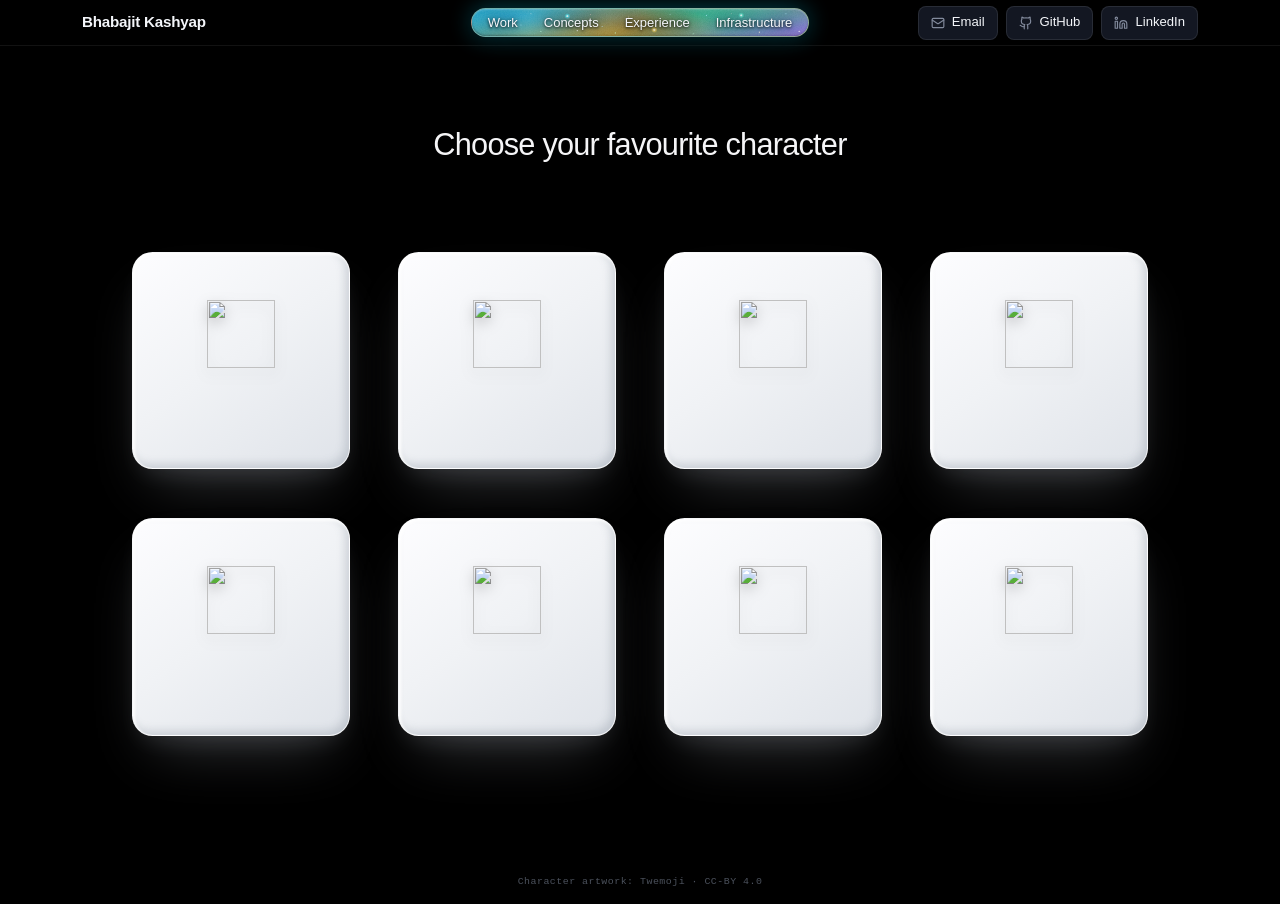
==== characters.html @ e9eef586 "Add pitch-black neumorphic character select page" ====
<!DOCTYPE html>
<html lang="en" data-theme="dark">
<head>
  <meta charset="UTF-8">
  <meta name="viewport" content="width=device-width, initial-scale=1.0">
  <title>Choose Your Favourite Character — B. Kashyap</title>
  <meta name="description" content="A small character-select experiment from the portfolio of B. Kashyap. Eight characters, one favourite.">
  <link rel="stylesheet" href="assets/css/styles.css?v=30">
  <link rel="stylesheet" href="assets/css/characters.css?v=1">
</head>
<body class="characters-page">
  <a class="skip-link" href="#main">Skip to content</a>

  <header class="site-header" data-od-id="site-header">
    <div class="container header-inner">
      <a class="brand" href="index.html" aria-label="Bhabajit Kashyap homepage">
        <span class="brand-name">Bhabajit Kashyap</span>
      </a>

      <nav class="site-nav" aria-label="Primary Navigation">
        <ul class="nav-capsule">
          <li><a class="nav-link" href="index.html#work">Work</a></li>
          <li><span class="nav-link nav-link--placeholder" title="Placeholder — coming soon">Concepts</span></li>
          <li><span class="nav-link nav-link--placeholder" title="Placeholder — coming soon">Experience</span></li>
          <li><a class="nav-link" href="index.html#trust">Infrastructure</a></li>
        </ul>
      </nav>

      <div class="nav-actions">
        <a class="copy-email-btn" href="mailto:bhabajitkashyapik@gmail.com" aria-label="Email Bhabajit Kashyap" title="Email">
          <svg viewBox="0 0 24 24" fill="none" stroke="currentColor" stroke-width="2" stroke-linecap="round" stroke-linejoin="round" aria-hidden="true">
            <rect width="20" height="16" x="2" y="4" rx="2"/>
            <path d="m22 7-8.97 5.7a1.94 1.94 0 0 1-2.06 0L2 7"/>
          </svg>
          <span>Email</span>
        </a>

        <a class="copy-email-btn" href="https://github.com/kashyapgithub" target="_blank" rel="noopener noreferrer" aria-label="GitHub Profile (@kashyapgithub)" title="GitHub Profile">
          <svg viewBox="0 0 24 24" fill="none" stroke="currentColor" stroke-width="2" stroke-linecap="round" stroke-linejoin="round" aria-hidden="true">
            <path d="M15 22v-4a4.8 4.8 0 0 0-1-3.5c3 0 6-2 6-5.5.08-1.25-.27-2.48-1-3.5.28-1.15.28-2.35 0-3.5 0 0-1 0-3 1.5-2.64-.5-5.36-.5-8 0C6 2 5 2 5 2c-.3 1.15-.3 2.35 0 3.5A5.403 5.403 0 0 0 4 9c0 3.5 3 5.5 6 5.5-.39.49-.68 1.05-.85 1.65-.17.6-.22 1.23-.15 1.85v4"/>
            <path d="M9 18c-4.51 2-5-2-7-2"/>
          </svg>
          <span>GitHub</span>
        </a>

        <a class="copy-email-btn" href="https://www.linkedin.com/in/bkashyap07" target="_blank" rel="noopener noreferrer" aria-label="LinkedIn Profile" title="LinkedIn Profile">
          <svg viewBox="0 0 24 24" fill="none" stroke="currentColor" stroke-width="2" stroke-linecap="round" stroke-linejoin="round" aria-hidden="true">
            <path d="M16 8a6 6 0 0 1 6 6v7h-4v-7a2 2 0 0 0-2-2 2 2 0 0 0-2 2v7h-4v-7a6 6 0 0 1 6-6z"/>
            <rect width="4" height="12" x="2" y="9"/>
            <circle cx="4" cy="4" r="2"/>
          </svg>
          <span>LinkedIn</span>
        </a>
      </div>
    </div>
  </header>

  <main id="main" class="characters-main">
    <section class="characters-section" aria-labelledby="characters-title">
      <div class="characters-inner">
        <h1 class="characters-title" id="characters-title">Choose your favourite character</h1>

        <div class="characters-grid" role="group" aria-label="Character choices">
          <button class="character-card" type="button" data-character="Fox" aria-label="Choose Fox" aria-pressed="false">
            <img class="character-art" src="assets/img/characters/fox.svg" alt="" width="120" height="120" draggable="false">
          </button>
          <button class="character-card" type="button" data-character="Panda" aria-label="Choose Panda" aria-pressed="false">
            <img class="character-art" src="assets/img/characters/panda.svg" alt="" width="120" height="120" draggable="false">
          </button>
          <button class="character-card" type="button" data-character="Frog" aria-label="Choose Frog" aria-pressed="false">
            <img class="character-art" src="assets/img/characters/frog.svg" alt="" width="120" height="120" draggable="false">
          </button>
          <button class="character-card" type="button" data-character="Owl" aria-label="Choose Owl" aria-pressed="false">
            <img class="character-art" src="assets/img/characters/owl.svg" alt="" width="120" height="120" draggable="false">
          </button>
          <button class="character-card" type="button" data-character="Octopus" aria-label="Choose Octopus" aria-pressed="false">
            <img class="character-art" src="assets/img/characters/octopus.svg" alt="" width="120" height="120" draggable="false">
          </button>
          <button class="character-card" type="button" data-character="Unicorn" aria-label="Choose Unicorn" aria-pressed="false">
            <img class="character-art" src="assets/img/characters/unicorn.svg" alt="" width="120" height="120" draggable="false">
          </button>
          <button class="character-card" type="button" data-character="Tiger" aria-label="Choose Tiger" aria-pressed="false">
            <img class="character-art" src="assets/img/characters/tiger.svg" alt="" width="120" height="120" draggable="false">
          </button>
          <button class="character-card" type="button" data-character="Koala" aria-label="Choose Koala" aria-pressed="false">
            <img class="character-art" src="assets/img/characters/koala.svg" alt="" width="120" height="120" draggable="false">
          </button>
        </div>

        <p class="characters-status" id="characters-status" role="status" aria-live="polite"></p>
      </div>
    </section>

    <footer class="characters-credit">
      <a href="https://github.com/jdecked/twemoji" target="_blank" rel="noopener noreferrer">Character artwork: Twemoji · CC-BY 4.0</a>
    </footer>
  </main>

  <!-- Character artwork: Twemoji (CC-BY 4.0) — https://github.com/jdecked/twemoji -->
  <script src="assets/js/characters.js?v=1" defer></script>
</body>
</html>
---- assets/css/styles.css ----
/* ============================================================
   Bhabajit Kashyap — Personal Portfolio & Systems Engineering
   Inspired by: Docstruct AI demo website (refined SaaS / Linear-Stripe craft)
   Features: Dual-font hero, dynamic rotator, mock browser telemetry,
             cascading workflow timeline, infinite marquee, architecture tabs.
   ============================================================ */

/* ---------- Design Tokens ---------- */
:root {
  /* Surfaces & Canvas (Dark obsidian-first) */
  --bg: #090a0f;
  --bg-subtle: #0e111a;
  --surface: #131722;
  --surface-raised: #181d2c;
  --surface-hover: #1f2538;
  --surface-active: #262e45;

  /* Borders & Dividers */
  --border-subtle: rgba(255, 255, 255, 0.05);
  --border: rgba(255, 255, 255, 0.09);
  --border-strong: rgba(255, 255, 255, 0.16);

  /* Typography */
  --fg: #f4f6fa;
  --fg-secondary: #c0c6d4;
  --muted: #828a9c;
  --faint: #505669;

  /* Signals & Accents (No generic Tailwind indigo!) */
  --accent: #00d4c8;
  --accent-soft: rgba(0, 212, 200, 0.12);
  --accent-strong: #00b8ad;
  --signal-blue: #0071e3;
  --signal-cyan: #00d4c8;
  --signal-emerald: #10b981;
  --signal-emerald-soft: rgba(16, 185, 129, 0.14);
  --signal-amber: #f59e0b;
  --signal-amber-soft: rgba(245, 158, 11, 0.14);
  --signal-rose: #f43f5e;
  --signal-rose-soft: rgba(244, 63, 94, 0.14);
  --orange: #ffa42b;

  /* Typography Stacks */
  --font: -apple-system, BlinkMacSystemFont, "SF Pro Display", "SF Pro Text", "Segoe UI", Roboto, "Helvetica Neue", Arial, sans-serif;
  --font-serif: Georgia, "Times New Roman", Times, serif;
  --font-mono: "SF Mono", "JetBrains Mono", Menlo, Consolas, Monaco, "Liberation Mono", monospace;

  /* Geometry & Rhythm */
  --radius: 8px;
  --radius-lg: 14px;
  --radius-xl: 18px;
  --radius-pill: 9999px;
  --container: 1180px;
  --header-h: 46px;
  --ease: cubic-bezier(0.23, 1, 0.32, 1);
  --tracking-tight: -0.03em;

  /* Shadows */
  --shadow-xs: 0 1px 2px rgba(0, 0, 0, 0.25);
  --shadow-sm: 0 1px 2px rgba(0, 0, 0, 0.25), 0 4px 12px -6px rgba(0, 0, 0, 0.4);
  --shadow-md: 0 16px 32px -20px rgba(0, 0, 0, 0.5), 0 3px 8px rgba(0, 0, 0, 0.2);
}

/* Light Theme (Clean architectural SaaS slate) */
[data-theme="light"] {
  --bg: #f4f6f9;
  --bg-subtle: #ebedf2;
  --surface: #ffffff;
  --surface-raised: #f8fafc;
  --surface-hover: #eef2f6;
  --surface-active: #e2e8f0;

  --border-subtle: rgba(15, 23, 42, 0.04);
  --border: rgba(15, 23, 42, 0.08);
  --border-strong: rgba(15, 23, 42, 0.14);

  --fg: #1d1d1f;
  --fg-secondary: #334155;
  --muted: #515154;
  --faint: #6e6e73;

  --accent: #0071e3;
  --accent-soft: rgba(0, 113, 227, 0.1);
  --accent-strong: #005bb5;
  --orange: #e67e00;

  --shadow-xs: 0 1px 2px rgba(0, 0, 0, 0.04);
  --shadow-sm: 0 1px 2px rgba(0, 0, 0, 0.04), 0 4px 12px -6px rgba(0, 0, 0, 0.08);
  --shadow-md: 0 16px 32px -20px rgba(0, 0, 0, 0.22), 0 3px 8px rgba(0, 0, 0, 0.06);
}

/* Base Reset */
*, *::before, *::after {
  box-sizing: border-box;
  margin: 0;
  padding: 0;
}

html {
  font-family: var(--font);
  background-color: var(--bg);
  color: var(--fg);
  line-height: 1.55;
  text-rendering: optimizeLegibility;
  -webkit-font-smoothing: antialiased;
  -moz-osx-font-smoothing: grayscale;
  scroll-behavior: smooth;
  overflow-x: hidden;
  max-width: 100vw;
  width: 100%;
}

body {
  min-height: 100vh;
  display: flex;
  flex-direction: column;
  background-color: var(--bg);
  overflow-x: hidden;
  max-width: 100vw;
  width: 100%;
  padding-top: var(--header-h);
}

::selection {
  background-color: var(--accent-soft);
  color: var(--fg);
}

.skip-link {
  position: absolute;
  top: -60px;
  left: 20px;
  padding: 8px 16px;
  background: var(--surface);
  border: 1px solid var(--accent);
  color: var(--fg);
  font-size: 0.875rem;
  border-radius: var(--radius);
  z-index: 1000;
  transition: top 0.2s var(--ease);
}
.skip-link:focus { top: 16px; }

.container {
  width: 100%;
  max-width: var(--container);
  margin-left: auto;
  margin-right: auto;
  padding-left: clamp(1.2rem, 3vw, 2rem);
  padding-right: clamp(1.2rem, 3vw, 2rem);
}

/* ============================================================
   Site Header
   ============================================================ */
.site-header {
  position: fixed;
  top: 0;
  left: 0;
  right: 0;
  width: 100%;
  height: var(--header-h);
  background: rgba(9, 10, 15, 0.85);
  backdrop-filter: blur(14px);
  -webkit-backdrop-filter: blur(14px);
  border-bottom: 1px solid var(--border);
  z-index: 100;
  transition: transform 0.32s cubic-bezier(0.16, 1, 0.3, 1), background 0.3s var(--ease);
  will-change: transform;
}

.site-header.is-hidden {
  transform: translateY(-100%);
}

[data-theme="light"] .site-header {
  background: rgba(244, 246, 249, 0.88);
}

.header-inner {
  height: 100%;
  display: grid;
  grid-template-columns: 1fr auto 1fr;
  align-items: center;
  gap: 20px;
}

.header-inner .brand {
  justify-self: start;
}

.header-inner .site-nav {
  justify-self: center;
}

.header-inner .nav-actions {
  justify-self: end;
}

.brand {
  display: flex;
  align-items: center;
  gap: 12px;
  text-decoration: none;
  color: var(--fg);
}

.brand-monogram {
  width: 34px;
  height: 34px;
  border-radius: var(--radius);
  background: var(--surface-raised);
  border: 1px solid var(--border-strong);
  display: flex;
  align-items: center;
  justify-content: center;
  font-family: var(--font-mono);
  font-weight: 700;
  font-size: 0.85rem;
  letter-spacing: -0.02em;
  color: var(--fg);
}

.brand-details {
  display: flex;
  flex-direction: column;
}

.brand-name {
  font-weight: 600;
  font-size: 0.95rem;
  letter-spacing: -0.015em;
  line-height: 1.2;
}

.brand-handle {
  font-family: var(--font-mono);
  font-size: 0.72rem;
  color: var(--muted);
  line-height: 1;
}

/* -------------------------------------------------------------
   CAPSULE NAVIGATION — LIVING MULTI-SPECTRAL NEBULA ENGINE
   Floating cosmic glass pill with intensely saturated, slow-morphing
   gas clouds (electric sapphire cyan, burning solar amber, aurora
   emerald, and deep ultraviolet with subtle crimson wisps),
   calm chromatic shifting, and serene, slow-drifting celestial stars.
   ------------------------------------------------------------- */
.site-nav {
  display: flex;
  align-items: center;
  justify-content: center;
}

.nav-capsule {
  position: relative;
  display: flex;
  align-items: center;
  list-style: none;
  gap: 2px;
  padding: 2px 4px;
  border-radius: 999px;
  overflow: hidden;
  /* Deep Space Obsidian Core with Intensely Saturated Luminous Gas Clouds */
  background-color: rgba(4, 7, 18, 0.78);
  background-image:
    /* Electric Sapphire / Cyan core — intensely luminous */
    radial-gradient(75% 150% at 14% 48%, rgba(6, 182, 212, 0.72), transparent 72%),
    /* Solar Amber / Burning Gold furnace */
    radial-gradient(74% 145% at 38% 54%, rgba(245, 158, 11, 0.70), transparent 70%),
    /* Aurora Emerald Green */
    radial-gradient(72% 140% at 65% 42%, rgba(16, 185, 129, 0.68), transparent 70%),
    /* Deep Cosmic Ultraviolet & Purple */
    radial-gradient(76% 150% at 88% 52%, rgba(139, 92, 246, 0.72), transparent 72%),
    /* Subtle cosmic crimson hydrogen filament wisp */
    radial-gradient(45% 90% at 52% 62%, rgba(244, 63, 94, 0.38), transparent 68%),
    /* Flowing interstellar ambient gradient — rich and vivid */
    linear-gradient(115deg,
      rgba(6, 182, 212, 0.44) 0%,
      rgba(245, 158, 11, 0.40) 32%,
      rgba(16, 185, 129, 0.40) 65%,
      rgba(139, 92, 246, 0.44) 100%);
  background-size: 200% 120%, 200% 120%, 200% 120%, 200% 120%, 180% 120%, 240% 100%;
  background-position: 0% 50%, 25% 50%, 65% 50%, 100% 50%, 50% 50%, 0% 50%;
  animation:
    capsule-nebula-flow 34s linear infinite alternate,
    nebula-halo-breathe 18s ease-in-out infinite alternate;
  border: 1px solid rgba(255, 255, 255, 0.28);
  box-shadow:
    0 8px 30px -6px rgba(0, 0, 0, 0.85),
    0 0 26px -2px rgba(6, 182, 212, 0.50),
    inset 0 1px 1px rgba(255, 255, 255, 0.35),
    inset 0 -1px 2px rgba(0, 0, 0, 0.50);
  transition: transform 0.25s ease, border-color 0.25s ease, box-shadow 0.25s ease;
  -webkit-backdrop-filter: saturate(210%) blur(22px);
  backdrop-filter: saturate(210%) blur(22px);
}

/* Interstellar gas layers drift with calm, stately, slow majestic motion */
@keyframes capsule-nebula-flow {
  from {
    background-position: 0% 50%, 25% 50%, 65% 50%, 100% 50%, 50% 50%, 0% 50%;
  }
  to {
    background-position: 100% 50%, 75% 50%, 35% 50%, 0% 50%, 50% 50%, 100% 50%;
  }
}

/* Intensified cosmic breathing aura cycling smoothly across the cosmic spectrum */
@keyframes nebula-halo-breathe {
  0% {
    box-shadow:
      0 8px 30px -6px rgba(0, 0, 0, 0.85),
      0 0 28px -2px rgba(6, 182, 212, 0.58),
      inset 0 1px 1px rgba(255, 255, 255, 0.35),
      inset 0 -1px 2px rgba(0, 0, 0, 0.50);
  }
  33% {
    box-shadow:
      0 8px 30px -6px rgba(0, 0, 0, 0.85),
      0 0 28px -2px rgba(16, 185, 129, 0.55),
      inset 0 1px 1px rgba(255, 255, 255, 0.38),
      inset 0 -1px 2px rgba(0, 0, 0, 0.50);
  }
  66% {
    box-shadow:
      0 8px 30px -6px rgba(0, 0, 0, 0.85),
      0 0 28px -2px rgba(245, 158, 11, 0.55),
      inset 0 1px 1px rgba(255, 255, 255, 0.38),
      inset 0 -1px 2px rgba(0, 0, 0, 0.50);
  }
  100% {
    box-shadow:
      0 8px 30px -6px rgba(0, 0, 0, 0.85),
      0 0 28px -2px rgba(139, 92, 246, 0.58),
      inset 0 1px 1px rgba(255, 255, 255, 0.35),
      inset 0 -1px 2px rgba(0, 0, 0, 0.50);
  }
}

/* Swirling volumetric clouds with slow, deeply saturated chromatic shifting:
   Gas clouds continuously cycle through electric saturated hues at a tranquil pace. */
.nav-capsule::before {
  content: "";
  position: absolute;
  inset: -35% -12%;
  border-radius: inherit;
  pointer-events: none;
  background-image:
    /* Top rim reflection */
    linear-gradient(180deg, rgba(255, 255, 255, 0.22), transparent 28%),
    /* Intensified volumetric flowing gas clouds */
    radial-gradient(48% 94% at 18% 36%, rgba(14, 165, 233, 0.68), transparent 68%),
    radial-gradient(48% 90% at 38% 66%, rgba(245, 158, 11, 0.65), transparent 68%),
    radial-gradient(46% 92% at 64% 34%, rgba(16, 185, 129, 0.65), transparent 68%),
    radial-gradient(52% 96% at 86% 64%, rgba(139, 92, 246, 0.70), transparent 70%),
    /* Subtle hydrogen wisp */
    radial-gradient(28% 60% at 50% 40%, rgba(244, 63, 94, 0.40), transparent 70%),
    /* High contrast dark interstellar absorption rift */
    radial-gradient(35% 65% at 46% 52%, rgba(3, 5, 15, 0.70), transparent 72%),
    /* Secondary energy flares */
    radial-gradient(22% 55% at 28% 52%, rgba(56, 189, 248, 0.48), transparent 70%),
    radial-gradient(22% 55% at 76% 48%, rgba(52, 211, 153, 0.46), transparent 70%),
    /* Specular energy sheen sweeping across */
    linear-gradient(105deg,
      transparent 38%,
      rgba(255, 255, 255, 0.20) 48%,
      rgba(186, 230, 253, 0.26) 51%,
      rgba(253, 230, 138, 0.24) 54%,
      transparent 64%);
  background-size: 100% 100%, 100% 100%, 100% 100%, 100% 100%, 100% 100%, 100% 100%, 100% 100%, 100% 100%, 100% 100%, 220% 100%;
  background-position: 0 0, 0 0, 0 0, 0 0, 0 0, 0 0, 0 0, 0 0, 0 0, 150% 0;
  animation:
    nebula-chroma-shift 45s linear infinite,
    nebula-gas-drift 20s ease-in-out infinite alternate,
    capsule-sheen 14s ease-in-out infinite;
}

/* Deeply saturated chromatic hue shifting — slowed down to a majestic 45s cycle */
@keyframes nebula-chroma-shift {
  0% {
    filter: hue-rotate(0deg) saturate(240%);
  }
  50% {
    filter: hue-rotate(180deg) saturate(280%);
  }
  100% {
    filter: hue-rotate(360deg) saturate(240%);
  }
}

@keyframes nebula-gas-drift {
  from { transform: translate3d(-3%, 1.8%, 0) rotate(-1.4deg) scale(1.03, 0.985); }
  50%  { transform: translate3d(0%, -1.8%, 0) rotate(0.8deg) scale(1.04, 0.98); }
  to   { transform: translate3d(3%, 1.8%, 0) rotate(1.4deg) scale(1.03, 0.985); }
}

@keyframes capsule-sheen {
  from { background-position: 0 0, 0 0, 0 0, 0 0, 0 0, 0 0, 0 0, 0 0, 0 0, 150% 0; }
  to   { background-position: 0 0, 0 0, 0 0, 0 0, 0 0, 0 0, 0 0, 0 0, 0 0, -60% 0; }
}

.nav-capsule:hover::before {
  animation-duration: 25s, 10s, 7s;
}

/* Organic Cosmic Stardust & Serene Drifting Stars:
   Smooth, stately horizontal glide (65s cycle) across the capsule
   while gently twinkling and shimmering. */
.nav-capsule::after {
  content: "";
  position: absolute;
  inset: 0;
  border-radius: inherit;
  pointer-events: none;
  background-image:
    url("data:image/svg+xml,%3Csvg xmlns='http://www.w3.org/2000/svg' width='160' height='160'%3E%3Cfilter id='dust'%3E%3CfeTurbulence type='fractalNoise' baseFrequency='0.75' numOctaves='3' stitchTiles='stitch'/%3E%3CfeColorMatrix type='saturate' values='0'/%3E%3CfeComponentTransfer%3E%3CfeFuncA type='linear' slope='0.16'/%3E%3C/feComponentTransfer%3E%3C/filter%3E%3Crect width='160' height='160' filter='url(%23dust)'/%3E%3C/svg%3E"),
    url("data:image/svg+xml,%3Csvg xmlns='http://www.w3.org/2000/svg' viewBox='0 0 440 44' width='440' height='44'%3E%3Cdefs%3E%3CradialGradient id='h-blue' cx='50%25' cy='50%25' r='50%25'%3E%3Cstop offset='0%25' stop-color='%23ffffff' stop-opacity='1'/%3E%3Cstop offset='30%25' stop-color='%2300f0ff' stop-opacity='0.95'/%3E%3Cstop offset='100%25' stop-color='%230284c7' stop-opacity='0'/%3E%3C/radialGradient%3E%3CradialGradient id='h-gold' cx='50%25' cy='50%25' r='50%25'%3E%3Cstop offset='0%25' stop-color='%23ffffff' stop-opacity='1'/%3E%3Cstop offset='30%25' stop-color='%23fbbf24' stop-opacity='0.95'/%3E%3Cstop offset='100%25' stop-color='%23f59e0b' stop-opacity='0'/%3E%3C/radialGradient%3E%3CradialGradient id='h-green' cx='50%25' cy='50%25' r='50%25'%3E%3Cstop offset='0%25' stop-color='%23ffffff' stop-opacity='1'/%3E%3Cstop offset='30%25' stop-color='%2334d399' stop-opacity='0.95'/%3E%3Cstop offset='100%25' stop-color='%2310b981' stop-opacity='0'/%3E%3C/radialGradient%3E%3CradialGradient id='h-violet' cx='50%25' cy='50%25' r='50%25'%3E%3Cstop offset='0%25' stop-color='%23ffffff' stop-opacity='1'/%3E%3Cstop offset='30%25' stop-color='%23c084fc' stop-opacity='0.95'/%3E%3Cstop offset='100%25' stop-color='%237c3aed' stop-opacity='0'/%3E%3C/radialGradient%3E%3C/defs%3E%3Ccircle cx='70' cy='14' r='3.8' fill='url(%23h-blue)'/%3E%3Ccircle cx='70' cy='14' r='1.1' fill='%23ffffff'/%3E%3Ccircle cx='175' cy='31' r='4.0' fill='url(%23h-gold)'/%3E%3Ccircle cx='175' cy='31' r='1.15' fill='%23ffffff'/%3E%3Ccircle cx='280' cy='13' r='3.8' fill='url(%23h-green)'/%3E%3Ccircle cx='280' cy='13' r='1.1' fill='%23ffffff'/%3E%3Ccircle cx='385' cy='29' r='4.0' fill='url(%23h-violet)'/%3E%3Ccircle cx='385' cy='29' r='1.15' fill='%23ffffff'/%3E%3Ccircle cx='14' cy='25' r='0.70' fill='%2393c5fd' opacity='0.85'/%3E%3Ccircle cx='26' cy='11' r='0.60' fill='%23fde68a' opacity='0.80'/%3E%3Ccircle cx='38' cy='33' r='0.75' fill='%2386efac' opacity='0.88'/%3E%3Ccircle cx='52' cy='20' r='0.60' fill='%23c4b5fd' opacity='0.80'/%3E%3Ccircle cx='82' cy='32' r='0.85' fill='%23ffffff' opacity='0.95'/%3E%3Ccircle cx='98' cy='12' r='0.60' fill='%23fca5a5' opacity='0.70'/%3E%3Ccircle cx='112' cy='27' r='0.65' fill='%237dd3fc' opacity='0.85'/%3E%3Ccircle cx='128' cy='35' r='0.75' fill='%236ee7b7' opacity='0.85'/%3E%3Ccircle cx='144' cy='15' r='0.65' fill='%23fde68a' opacity='0.80'/%3E%3Ccircle cx='158' cy='26' r='0.85' fill='%23ffffff' opacity='0.95'/%3E%3Ccircle cx='194' cy='12' r='0.60' fill='%23a5f3fc' opacity='0.80'/%3E%3Ccircle cx='208' cy='24' r='0.75' fill='%23fed7aa' opacity='0.85'/%3E%3Ccircle cx='222' cy='36' r='0.65' fill='%2386efac' opacity='0.85'/%3E%3Ccircle cx='238' cy='13' r='0.70' fill='%2393c5fd' opacity='0.85'/%3E%3Ccircle cx='254' cy='27' r='0.85' fill='%23ffffff' opacity='0.95'/%3E%3Ccircle cx='268' cy='11' r='0.55' fill='%23fda4af' opacity='0.65'/%3E%3Ccircle cx='302' cy='34' r='0.75' fill='%23fde68a' opacity='0.85'/%3E%3Ccircle cx='318' cy='22' r='0.65' fill='%236ee7b7' opacity='0.85'/%3E%3Ccircle cx='334' cy='11' r='0.70' fill='%237dd3fc' opacity='0.85'/%3E%3Ccircle cx='350' cy='33' r='0.85' fill='%23ffffff' opacity='0.95'/%3E%3Ccircle cx='366' cy='16' r='0.55' fill='%23fca5a5' opacity='0.65'/%3E%3Ccircle cx='398' cy='12' r='0.70' fill='%23fed7aa' opacity='0.85'/%3E%3Ccircle cx='414' cy='31' r='0.65' fill='%2386efac' opacity='0.85'/%3E%3Ccircle cx='428' cy='19' r='0.70' fill='%2393c5fd' opacity='0.85'/%3E%3C/svg%3E");
  background-size: 160px 160px, 440px 36.5px;
  background-position: 0 0, 0px center;
  background-repeat: repeat, repeat-x;
  opacity: 0.95;
  mix-blend-mode: screen;
  animation:
    cosmic-star-drift 65s linear infinite,
    star-shimmer 7.5s ease-in-out infinite alternate;
}

/* Stars glide slowly and serenely across the capsule */
@keyframes cosmic-star-drift {
  from {
    background-position: 0 0, 0px center;
  }
  to {
    background-position: 0 0, -440px center;
  }
}

@keyframes star-shimmer {
  0%   { opacity: 0.78; filter: brightness(0.95); }
  50%  { opacity: 1.00; filter: brightness(1.25); }
  100% { opacity: 0.84; filter: brightness(1.05); }
}

/* Links sit above grain, splash and sheen so text stays crisp. */
.nav-capsule > li {
  position: relative;
  z-index: 1;
  display: flex;
  align-items: center;
}

/* Hover: gentle lift with multi-spectral nebula bloom. */
.nav-capsule:hover {
  transform: translateY(-1px);
  border-color: rgba(255, 255, 255, 0.45);
  box-shadow:
    0 10px 32px -6px rgba(0, 0, 0, 0.85),
    0 0 32px 0px rgba(6, 182, 212, 0.50),
    0 0 36px 4px rgba(245, 158, 11, 0.40),
    inset 0 1px 1px rgba(255, 255, 255, 0.42),
    inset 0 -1px 2px rgba(0, 0, 0, 0.55);
}

/* Each link glows with corresponding celestial nebula tints on hover */
.nav-capsule > li:nth-child(1) .nav-link:hover { background: rgba(14, 165, 233, 0.35); }
.nav-capsule > li:nth-child(2) .nav-link:hover { background: rgba(245, 158, 11, 0.35); }
.nav-capsule > li:nth-child(3) .nav-link:hover { background: rgba(16, 185, 129, 0.32); }
.nav-capsule > li:nth-child(4) .nav-link:hover { background: rgba(139, 92, 246, 0.35); }

@media (prefers-reduced-motion: reduce) {
  .nav-capsule,
  .nav-capsule::before,
  .nav-capsule::after {
    animation: none;
  }
  .nav-capsule {
    background-position: 30% 50%, 35% 50%, 42% 50%, 55% 50%, 50% 50%, 30% 50%;
  }
  .nav-capsule::before,
  .nav-capsule::after {
    background-position: 0 0, 50% 0;
  }
}

.nav-link {
  display: inline-flex;
  align-items: center;
  padding: 3px 12px;
  border-radius: 999px;
  font-size: 0.8125rem;
  line-height: 1.3846;
  font-weight: 500;
  color: var(--fg);
  text-decoration: none;
  white-space: nowrap;
  text-shadow: 0 1px 3px rgba(0, 0, 0, 0.95), 0 0 12px rgba(0, 0, 0, 0.85);
  transition: background-color 0.2s ease, box-shadow 0.2s ease, transform 0.2s ease;
}

.nav-link:hover {
  color: #ffffff;
  background: rgba(255, 255, 255, 0.16);
  text-shadow: 0 1px 3px rgba(0, 40, 40, 0.55);
}

.nav-link:active {
  transform: translateY(1px);
}

.nav-link:focus-visible {
  outline: 2px solid var(--accent);
  outline-offset: 2px;
}

/* Fallback for browsers without backdrop-filter: the capsule would lose
   its frosted read against the header and flatten out. */
@supports not ((backdrop-filter: blur(1px)) or (-webkit-backdrop-filter: blur(1px))) {
  .nav-capsule {
    background: linear-gradient(135deg, rgba(0, 212, 200, 0.26), rgba(0, 140, 150, 0.22));
  }
}

@media (max-width: 640px) {
  .site-nav {
    display: none;
  }
}

.nav-actions {
  display: flex;
  align-items: center;
  gap: 8px;
}

.copy-email-btn {
  display: inline-flex;
  align-items: center;
  gap: 7px;
  height: 34px;
  padding: 0 12px;
  border-radius: var(--radius);
  border: 1px solid var(--border);
  background: var(--surface);
  color: var(--fg);
  font-size: 0.82rem;
  font-weight: 500;
  cursor: pointer;
  text-decoration: none;
  transition: all 0.15s var(--ease);
}

.copy-email-btn:hover {
  background: var(--surface-hover);
  border-color: var(--border-strong);
}

.copy-email-btn svg {
  width: 14px;
  height: 14px;
  color: var(--muted);
}

/* ============================================================
   Hero Section (Dual-Font, Rotator, Cal/Primary CTA)
   ============================================================ */
.hero {
  position: relative;
  overflow: hidden;
  display: flex;
  flex-direction: column;
  justify-content: flex-end;
  align-items: center;
  min-height: calc(100vh - var(--header-h));
  min-height: calc(100svh - var(--header-h));
  padding: 0 1.25rem clamp(1.5rem, 3.5vh, 2.75rem);
  border-bottom: 1px solid var(--border);
  background:
    radial-gradient(ellipse 70% 50% at 50% 28%, rgba(200, 210, 225, 0.015) 0%, rgba(148, 163, 184, 0.005) 50%, transparent 75%),
    radial-gradient(ellipse 65% 26% at 50% 74%, rgba(148, 163, 184, 0.03) 0%, rgba(71, 85, 105, 0.012) 45%, transparent 75%),
    linear-gradient(180deg, #000000 0%, #020304 45%, #030507 75%, #000000 100%);
}

#grok-bot-canvas {
  position: absolute;
  top: 0;
  left: 0;
  width: 100%;
  height: 100%;
  display: block;
  cursor: grab;
  z-index: 1;
  user-select: none;
  touch-action: none;
}

#grok-bot-canvas:active {
  cursor: grabbing;
}

/* Cinematic rig globals: lamp wash from the top + vignette.
   Canvas (z-index 1) paints the beam; these sit above it (z-index 2),
   below dialogue and dock (z-index 10+). Pointer-transparent. */
.hero::before {
  content: "";
  position: absolute;
  top: 0;
  left: 0;
  right: 0;
  height: 34%;
  z-index: 2;
  pointer-events: none;
  background:
    radial-gradient(ellipse 34% 62% at 50% 0%, rgba(255, 232, 196, 0.07) 0%, rgba(255, 232, 196, 0) 70%),
    linear-gradient(180deg, rgba(0, 0, 0, 0.45) 0%, rgba(0, 0, 0, 0) 100%);
}

.hero::after {
  content: "";
  position: absolute;
  inset: 0;
  z-index: 2;
  pointer-events: none;
  background:
    radial-gradient(ellipse 118% 96% at 50% 44%, rgba(0, 0, 0, 0) 44%, rgba(0, 0, 0, 0.68) 72%, rgba(0, 0, 0, 0.88) 100%),
    linear-gradient(180deg, rgba(0, 0, 0, 0.55) 0%, rgba(0, 0, 0, 0) 12%, rgba(0, 0, 0, 0) 88%, rgba(0, 0, 0, 0.6) 100%);
}

/* Container for dynamic mouth-emerging dialogue & thought bubble */
.bot-mouth-bubble-wrap {
  position: absolute;
  inset: 0;
  pointer-events: none;
  z-index: 10;
  overflow: hidden;
}

.bot-mouth-bubble {
  position: absolute;
  left: var(--mouth-x, 50%);
  top: var(--bubble-y, 50%);
  transform-origin: 50% -16px;
  transform: translate(-50%, 0) scale(0);
  opacity: 0;
  transition: transform 0.42s cubic-bezier(0.34, 1.56, 0.64, 1), opacity 0.26s ease;
  pointer-events: auto;
  max-width: min(90vw, 440px);
  width: max-content;
  cursor: default;
  user-select: none;
}

.bot-mouth-bubble.is-open {
  opacity: 1;
  transform: translate(-50%, 0) scale(1);
}

.bot-mouth-bubble.is-closing {
  opacity: 0;
  transform: translate(-50%, -18px) scale(0);
  transition: transform 0.28s cubic-bezier(0.4, 0, 0.2, 1), opacity 0.22s ease;
}

/* Triangle stem pointing back up to the bot's mouth */
.bubble-stem {
  position: absolute;
  top: -8px;
  left: 50%;
  transform: translateX(-50%);
  width: 0;
  height: 0;
  border-left: 8px solid transparent;
  border-right: 8px solid transparent;
  border-bottom: 9px solid rgba(13, 16, 23, 0.90);
  filter: drop-shadow(0 -1px 1px rgba(255, 255, 255, 0.15));
  z-index: 2;
}

.bubble-inner {
  position: relative;
  background: rgba(13, 16, 23, 0.88);
  backdrop-filter: blur(20px);
  -webkit-backdrop-filter: blur(20px);
  border: 1px solid rgba(255, 255, 255, 0.14);
  border-radius: 20px;
  padding: 14px 20px;
  box-shadow: 0 20px 45px -12px rgba(0, 0, 0, 0.75), 0 0 0 1px rgba(255, 255, 255, 0.05) inset;
  color: #f8fafc;
  text-align: center;
  transition: all 0.3s ease;
}

/* =============================================================
   Thinking mode: High-tech Green HUD Pill ("Visitor detected")
   - Located towards upper half / upper right of the hero
   - 2x font size with glowing cyber-emerald green styling
   - Animated bouncing green signal dots
   ============================================================= */
.bot-mouth-bubble.is-thinking {
  left: var(--think-x, 62%);
  top: var(--think-y, 22%);
  transform-origin: 20% 80%;
  transform: translate(-10%, -40%) scale(0);
  max-width: min(92vw, 520px);
}

.bot-mouth-bubble.is-thinking.is-open {
  opacity: 1;
  transform: translate(-10%, -40%) scale(1);
}

.bot-mouth-bubble.is-thinking.is-closing {
  opacity: 0;
  transform: translate(-10%, -55%) scale(0.65);
  transition: transform 0.28s cubic-bezier(0.4, 0, 0.2, 1), opacity 0.22s ease;
}

/* Hide the bottom-mouth stem when floating as an upper-right HUD badge */
.bot-mouth-bubble.is-thinking .bubble-stem {
  display: none;
}

.bot-mouth-bubble.is-thinking .bubble-inner {
  border-radius: 9999px;
  padding: 12px 28px;
  display: inline-flex;
  align-items: center;
  gap: 12px;
  background: rgba(4, 28, 18, 0.90);
  backdrop-filter: blur(24px);
  -webkit-backdrop-filter: blur(24px);
  border: 1.5px solid rgba(52, 211, 153, 0.65);
  box-shadow:
    0 16px 40px -10px rgba(5, 150, 105, 0.50),
    0 0 26px -2px rgba(52, 211, 153, 0.38),
    inset 0 0 16px rgba(16, 185, 129, 0.15);
  animation: hud-green-pulse 2.2s infinite ease-in-out;
}

@keyframes hud-green-pulse {
  0%, 100% {
    box-shadow:
      0 16px 40px -10px rgba(5, 150, 105, 0.50),
      0 0 24px -2px rgba(52, 211, 153, 0.35),
      inset 0 0 16px rgba(16, 185, 129, 0.15);
  }
  50% {
    box-shadow:
      0 20px 48px -8px rgba(5, 150, 105, 0.70),
      0 0 34px 2px rgba(52, 211, 153, 0.55),
      inset 0 0 24px rgba(16, 185, 129, 0.25);
  }
}

.thinking-text {
  font-family: var(--font-mono);
  font-size: clamp(1.25rem, 2.6vw, 1.60rem); /* 2x font size (was 0.8rem) */
  font-weight: 600;
  letter-spacing: -0.015em;
  color: #a7f3d0; /* vibrant emerald green */
  text-shadow: 0 0 14px rgba(52, 211, 153, 0.60);
  display: inline-flex;
  align-items: center;
  justify-content: center;
}

@media (max-width: 640px) {
  .bot-mouth-bubble.is-thinking {
    left: auto;
    right: 14px;
    top: clamp(68px, 14vh, 120px);
    transform-origin: 100% 0%;
    transform: translate(0, 0) scale(0);
    max-width: calc(100vw - 28px);
  }
  .bot-mouth-bubble.is-thinking.is-open {
    transform: translate(0, 0) scale(1);
  }
  .bot-mouth-bubble.is-thinking.is-closing {
    transform: translate(0, -10px) scale(0.7);
  }
  .bot-mouth-bubble.is-thinking .bubble-inner {
    padding: 10px 20px;
  }
  .thinking-text {
    font-size: clamp(1.1rem, 4.5vw, 1.35rem);
  }
  .bot-mouth-bubble.is-speaking {
    max-width: calc(100vw - 32px);
  }
  .bot-mouth-bubble.is-speaking .bubble-inner {
    padding: 14px 20px;
    border-radius: 20px;
  }
  .bot-mouth-bubble.is-speaking .bubble-speech-text {
    font-size: clamp(1.20rem, 4.2vw, 1.45rem);
    line-height: 1.42;
  }
}

/* Speaking mode: rich spoken quote with warm typography (1.5x scaled) */
.bot-mouth-bubble.is-speaking {
  max-width: min(92vw, 640px);
}

.bot-mouth-bubble.is-speaking .bubble-inner {
  padding: 18px 30px;
  border-radius: 24px;
}

.bot-mouth-bubble.is-speaking .bubble-speech-text {
  font-family: var(--font);
  font-size: clamp(1.44rem, 2.7vw, 1.72rem); /* 1.5x font size (was clamp(0.96rem, 1.8vw, 1.15rem)) */
  font-weight: 500;
  line-height: 1.48;
  color: #ffffff;
  margin: 0;
  letter-spacing: -0.015em;
  text-shadow: 0 2px 10px rgba(0, 0, 0, 0.40);
}

.bubble-speech-quote {
  color: rgba(255, 255, 255, 0.45);
  font-family: var(--font-serif);
  font-style: italic;
  font-size: 1.32em;
  line-height: 0;
  vertical-align: -0.1em;
}

/* Floating Bottom Control Dock */
.hero-bot-dock {
  position: absolute;
  bottom: clamp(16px, 3vh, 28px);
  left: 50%;
  transform: translateX(-50%);
  z-index: 10;
  display: flex;
  align-items: center;
  gap: 10px;
  pointer-events: auto;
}

.bot-sound-btn {
  display: inline-flex;
  align-items: center;
  gap: 7px;
  height: 36px;
  padding: 0 14px;
  border-radius: 100px;
  background: rgba(255, 255, 255, 0.06);
  border: 1px solid rgba(255, 255, 255, 0.12);
  backdrop-filter: blur(14px);
  -webkit-backdrop-filter: blur(14px);
  color: #cbd5e1;
  font-size: 0.78rem;
  font-weight: 500;
  font-family: var(--font);
  cursor: pointer;
  transition: all 0.2s var(--ease);
}

.bot-sound-btn:hover {
  background: rgba(255, 255, 255, 0.12);
  border-color: rgba(255, 255, 255, 0.24);
  color: #ffffff;
  transform: translateY(-1px);
}

.bot-sound-btn.is-active {
  background: rgba(16, 185, 129, 0.14);
  border-color: rgba(16, 185, 129, 0.42);
  color: #34d399;
  box-shadow: 0 0 14px rgba(16, 185, 129, 0.22);
}

.sound-icon-wrap {
  display: inline-flex;
  align-items: center;
  justify-content: center;
}

/* Auto-Scroll Countdown Chip — pinned to the hero's bottom corner so it
   stays visible at any viewport height (absolute within .hero, which is
   always exactly one screen tall). GPU-only show/hide (opacity/transform). */
.hero-scroll-timer {
  position: absolute;
  right: clamp(12px, 2.5vw, 28px);
  bottom: clamp(16px, 3vh, 28px);
  z-index: 11;
  display: inline-flex;
  align-items: center;
  gap: 10px;
  height: 52px;
  padding: 0 14px 0 8px;
  border-radius: 100px;
  background: rgba(255, 255, 255, 0.06);
  border: 1px solid rgba(255, 255, 255, 0.12);
  backdrop-filter: blur(14px);
  -webkit-backdrop-filter: blur(14px);
  color: #cbd5e1;
  font-family: var(--font);
  cursor: pointer;
  pointer-events: auto;
  opacity: 1;
  transform: translateY(0);
  transition: opacity 0.3s ease, transform 0.3s var(--ease), background 0.2s var(--ease), border-color 0.2s var(--ease);
}

.hero-scroll-timer:hover {
  background: rgba(255, 255, 255, 0.12);
  border-color: rgba(0, 212, 200, 0.45);
  color: #ffffff;
}

.hero-scroll-timer.is-hidden {
  opacity: 0;
  transform: translateY(10px);
  pointer-events: none;
}

.scroll-timer-ring {
  position: relative;
  display: inline-flex;
  align-items: center;
  justify-content: center;
  width: 36px;
  height: 36px;
  flex: none;
}

.scroll-timer-ring svg {
  position: absolute;
  inset: 0;
  width: 100%;
  height: 100%;
}

.scroll-timer-count {
  font-family: var(--font-mono);
  font-size: 0.72rem;
  font-weight: 700;
  color: #ffffff;
  font-variant-numeric: tabular-nums;
}

.scroll-timer-text {
  display: flex;
  flex-direction: column;
  align-items: flex-start;
  line-height: 1.25;
  text-align: left;
}

.scroll-timer-title {
  font-size: 0.76rem;
  font-weight: 600;
  color: #f1f5f9;
}

.scroll-timer-sub {
  font-size: 0.66rem;
  color: #94a3b8;
  white-space: nowrap;
}

@media (max-width: 640px) {
  .hero-scroll-timer {
    height: 44px;
    padding: 0 10px 0 6px;
    gap: 7px;
  }
  .scroll-timer-ring {
    width: 30px;
    height: 30px;
  }
  .scroll-timer-sub {
    display: none;
  }
}

@media (prefers-reduced-motion: reduce) {
  .hero-scroll-timer {
    transition: opacity 0.2s ease;
  }
}


.hero-grid {
  position: relative;
  z-index: 1;
  display: grid;
  grid-template-columns: minmax(0, 1fr);
  gap: clamp(2rem, 3.5vw, 3rem);
}

/* (Dot mesh lives on #dotmesh-canvas; no CSS overlay needed.) */

.hero-copy {
  display: flex;
  flex-direction: column;
  align-items: center;
  text-align: center;
  gap: 1.15rem;
  max-width: 920px;
  margin: 0 auto;
}

.hero-badge {
  display: inline-flex;
  align-items: center;
  gap: 0.55rem;
  background: var(--surface);
  border: 1px solid var(--border);
  border-radius: var(--radius-pill);
  box-shadow: var(--shadow-xs);
  padding: 0.42rem 0.95rem;
  font-size: 0.8rem;
  font-weight: 600;
  color: var(--muted);
}

.hero-badge-dot {
  width: 7px;
  height: 7px;
  border-radius: 50%;
  background: var(--orange);
  flex: none;
  animation: badge-pulse 2.4s var(--ease) infinite;
}

@keyframes badge-pulse {
  0%, 100% { box-shadow: 0 0 0 0 rgba(255, 164, 43, 0.4); }
  50% { box-shadow: 0 0 0 6px rgba(255, 164, 43, 0); }
}

.hero-title {
  display: flex;
  flex-direction: column;
  gap: 0.25rem;
  margin: 0;
}

.hero-title-sans {
  font-family: var(--font);
  font-weight: 600;
  font-size: clamp(2rem, 4vw, 3rem);
  line-height: 1.08;
  letter-spacing: -0.03em;
  color: var(--fg);
}

.hero-rotate {
  display: inline-block;
  color: var(--accent);
  transition: transform 0.35s ease-in-out, opacity 0.25s ease-in-out;
}

.hero-rotate.out {
  transform: translateY(-12px);
  opacity: 0;
}

.hero-title-serif {
  font-family: var(--font-serif);
  font-style: italic;
  font-weight: 500;
  font-size: clamp(1.25rem, 2vw, 1.6rem);
  line-height: 1.2;
  letter-spacing: -0.01em;
  color: var(--orange);
}

.hero-sub {
  font-size: clamp(1.05rem, 1.35vw, 1.16rem);
  line-height: 1.6;
  color: var(--muted);
  max-width: 44rem;
}

.hero-cta {
  display: flex;
  align-items: center;
  justify-content: center;
  gap: 16px;
  margin-top: 8px;
  flex-wrap: wrap;
}

.btn {
  display: inline-flex;
  align-items: center;
  justify-content: center;
  gap: 8px;
  padding: 11px 22px;
  border-radius: var(--radius);
  font-size: 0.92rem;
  font-weight: 600;
  text-decoration: none;
  cursor: pointer;
  transition: all 0.2s var(--ease);
  border: 1px solid transparent;
}

.btn-primary {
  background: var(--fg);
  color: var(--bg);
}

.btn-primary:hover {
  opacity: 0.92;
  transform: translateY(-1px);
  box-shadow: var(--shadow-sm);
}

.btn-secondary {
  background: var(--surface);
  color: var(--fg);
  border: 1px solid var(--border);
}

.btn-secondary:hover {
  background: var(--surface-hover);
  border-color: var(--border-strong);
  transform: translateY(-1px);
}

.link-arrow {
  display: inline-flex;
  align-items: center;
  gap: 6px;
  font-size: 0.92rem;
  font-weight: 600;
  color: var(--fg);
  text-decoration: none;
  padding: 8px 12px;
  transition: color 0.15s var(--ease), transform 0.15s var(--ease);
}

.link-arrow:hover {
  color: var(--accent);
  transform: translateX(2px);
}

.link-arrow svg {
  width: 15px;
  height: 15px;
  transition: transform 0.15s var(--ease);
}

.link-arrow:hover svg {
  transform: translateX(3px);
}

/* ============================================================
   Mock Browser / Live Telemetry Visual (Pure HTML/CSS Craft)
   ============================================================ */
.hero-visual {
  position: relative;
  width: 100%;
  max-width: 1040px;
  margin: 0 auto;
}

.mock-browser {
  position: relative;
  background: var(--surface);
  color: var(--fg);
  border: 1px solid var(--border);
  border-radius: var(--radius-xl);
  box-shadow: var(--shadow-md);
  overflow: hidden;
}

.mock-chrome {
  display: flex;
  align-items: center;
  gap: 14px;
  padding: 12px 18px;
  border-bottom: 1px solid var(--border);
  background: var(--bg-subtle);
}

.mock-dots {
  display: flex;
  gap: 8px;
}

.mock-dots i {
  width: 11px;
  height: 11px;
  border-radius: 50%;
  border: 0.5px solid rgba(0, 0, 0, 0.15);
  box-shadow: inset 0 0 2px rgba(255, 255, 255, 0.25);
}

.mock-dots i:nth-child(1) { background: #ff5f57; }
.mock-dots i:nth-child(2) { background: #febc2e; }
.mock-dots i:nth-child(3) { background: #28c840; }

.mock-url {
  flex: 1;
  max-width: 320px;
  margin: 0 auto;
  font-family: var(--font-mono);
  font-size: 0.74rem;
  color: var(--faint);
  background: var(--bg);
  border: 1px solid var(--border);
  border-radius: var(--radius-pill);
  padding: 4px 14px;
  text-align: center;
  font-variant-numeric: tabular-nums;
  white-space: nowrap;
  overflow: hidden;
  text-overflow: ellipsis;
}

.mock-body {
  padding: 22px 24px 26px;
}

/* Mock Stats Cards with SVG Sparklines */
.mock-stats {
  display: grid;
  grid-template-columns: repeat(3, 1fr);
  gap: 12px;
  margin-bottom: 18px;
}

.mock-stat {
  display: flex;
  align-items: center;
  justify-content: space-between;
  padding: 12px 14px;
  background: var(--bg-subtle);
  border: 1px solid var(--border);
  border-radius: var(--radius);
}

.mock-stat-info {
  display: flex;
  flex-direction: column;
}

.ms-label {
  font-family: var(--font-mono);
  font-size: 0.68rem;
  text-transform: uppercase;
  letter-spacing: 0.04em;
  color: var(--muted);
}

.ms-value {
  font-family: var(--font-mono);
  font-size: 1.15rem;
  font-weight: 700;
  color: var(--fg);
  font-variant-numeric: tabular-nums;
  transition: color 0.15s ease;
}

.ms-value.accent {
  color: var(--signal-emerald);
}

.ms-value.bump {
  animation: num-bump 0.3s var(--ease);
}

@keyframes num-bump {
  0% { transform: scale(1.06); color: var(--accent); }
  100% { transform: scale(1); }
}

.ms-spark {
  width: 58px;
  height: 20px;
  flex-shrink: 0;
}

/* Mock Columns: Telemetry Table + Workflow Flow */
.mock-cols {
  display: grid;
  grid-template-columns: 1.35fr 0.85fr;
  gap: 18px;
  align-items: start;
}

/* Telemetry Table */
.mock-table-wrap {
  overflow-x: auto;
  border: 1px solid var(--border);
  border-radius: var(--radius);
  background: var(--bg-subtle);
}

.mock-table {
  width: 100%;
  border-collapse: collapse;
  font-size: 0.78rem;
  text-align: left;
}

.mock-table th,
.mock-table td {
  padding: 10px 14px;
  border-bottom: 1px solid var(--border);
}

.mock-table th {
  font-family: var(--font-mono);
  font-size: 0.68rem;
  font-weight: 600;
  color: var(--muted);
  text-transform: uppercase;
  letter-spacing: 0.04em;
  background: var(--surface);
}

.mock-table tr:last-child td {
  border-bottom: none;
}

.mock-table td {
  font-family: var(--font-mono);
  color: var(--fg-secondary);
  font-variant-numeric: tabular-nums;
}

/* Status Pills */
.pill {
  display: inline-flex;
  align-items: center;
  gap: 6px;
  padding: 3px 9px;
  border-radius: var(--radius-pill);
  font-size: 0.72rem;
  font-weight: 600;
  letter-spacing: -0.01em;
}

.pill-success {
  background: var(--signal-emerald-soft);
  color: var(--signal-emerald);
}

.pill-warn {
  background: var(--signal-amber-soft);
  color: var(--signal-amber);
}

.pill-processing {
  background: var(--accent-soft);
  color: var(--accent);
}

.pill-pulse {
  width: 6px;
  height: 6px;
  border-radius: 50%;
  background: currentColor;
  animation: pulse-dot 1.4s infinite ease-in-out;
}

.pill-ellipsis i {
  font-style: normal;
  animation: blink 1.2s infinite;
}
.pill-ellipsis i:nth-child(2) { animation-delay: 0.2s; }
.pill-ellipsis i:nth-child(3) { animation-delay: 0.4s; }

@keyframes blink {
  0%, 100% { opacity: 0.2; }
  50% { opacity: 1; }
}

/* Live Confidence / Quorum Bar */
.conf-live {
  display: flex;
  flex-direction: column;
  gap: 4px;
  width: 100px;
}

.conf-track {
  width: 100%;
  height: 5px;
  background: var(--border);
  border-radius: var(--radius-pill);
  overflow: hidden;
}

.conf-fill {
  display: block;
  height: 100%;
  width: 78%;
  background: var(--signal-emerald);
  border-radius: var(--radius-pill);
  animation: conf-shim 2s infinite ease-in-out;
}

@keyframes conf-shim {
  0%, 100% { transform: scaleX(0.75); transform-origin: left; }
  50% { transform: scaleX(1); transform-origin: left; }
}

.conf-text {
  font-size: 0.68rem;
  color: var(--muted);
}

/* Cascading Workflow Timeline (Linear/Stripe Flow) */
.mock-flow {
  background: var(--bg-subtle);
  border: 1px solid var(--border);
  border-radius: var(--radius);
  padding: 14px 16px;
  position: relative;
}

.mf-head {
  font-family: var(--font-mono);
  font-size: 0.72rem;
  font-weight: 700;
  text-transform: uppercase;
  letter-spacing: 0.05em;
  color: var(--muted);
  margin-bottom: 12px;
  padding-bottom: 6px;
  border-bottom: 1px solid var(--border);
}

.mock-flow ol {
  list-style: none;
  position: relative;
  display: flex;
  flex-direction: column;
  gap: 12px;
}

/* The dynamic illuminated vertical line */
.mock-flow ol.cascade::before {
  content: "";
  position: absolute;
  left: 9px;
  top: var(--dashTop, 12px);
  height: var(--dashH, 0px);
  width: 2px;
  background: var(--signal-cyan);
  transition: height 0.4s var(--ease);
  z-index: 1;
}

.mock-flow li {
  position: relative;
  display: flex;
  align-items: center;
  gap: 10px;
  font-family: var(--font-mono);
  font-size: 0.75rem;
  color: var(--muted);
  transition: color 0.3s ease;
  z-index: 2;
}

.mock-flow li .st {
  width: 20px;
  height: 20px;
  border-radius: 50%;
  background: var(--surface);
  border: 2px solid var(--border);
  display: flex;
  align-items: center;
  justify-content: center;
  flex-shrink: 0;
  transition: all 0.3s ease;
}

.mock-flow li.lit {
  color: var(--fg);
}

.mock-flow li.lit .st {
  border-color: var(--signal-cyan);
  background: var(--signal-cyan);
  box-shadow: 0 0 8px rgba(0, 212, 200, 0.4);
}

.mock-flow li.running .st {
  border-color: var(--orange);
  background: var(--orange);
  box-shadow: 0 0 8px rgba(255, 164, 43, 0.5);
  animation: pulse-dot 1s infinite alternate;
}

.mock-flow li.mf-done {
  flex-direction: column;
  align-items: flex-start;
  gap: 2px;
}

.mf-done-row {
  display: flex;
  align-items: center;
  gap: 10px;
}

.mf-time {
  font-size: 0.68rem;
  color: var(--signal-emerald);
  margin-left: 30px;
}

/* ============================================================
   Announcement Ticker (Infinite Seamless Marquee)
   ============================================================ */
.ticker {
  border-top: 1px solid var(--border);
  border-bottom: 1px solid var(--border);
  background: var(--surface);
  overflow: hidden;
  padding: 13px 0;
}

.ticker-track {
  display: flex;
  width: max-content;
  will-change: transform;
  animation: ticker 42s linear infinite;
}

.ticker:hover .ticker-track {
  animation-play-state: paused;
}

.ticker-group {
  display: flex;
  align-items: center;
  flex: none;
}

.ticker-item {
  display: flex;
  align-items: center;
  font-family: var(--font-mono);
  font-size: 0.78rem;
  font-weight: 500;
  color: var(--muted);
  white-space: nowrap;
  padding-right: 32px;
}

.ticker-item::after {
  content: "";
  width: 4px;
  height: 4px;
  border-radius: 50%;
  background: var(--accent);
  margin-left: 32px;
  opacity: 0.8;
}

@keyframes ticker {
  to { transform: translateX(-50%); }
}

/* ============================================================
   Section Headings & Common Blocks
   ============================================================ */
.section {
  padding: clamp(3.5rem, 6vw, 5.5rem) 0;
  border-bottom: 1px solid var(--border);
  min-height: calc(100vh - var(--header-h));
  min-height: calc(100svh - var(--header-h));
}

.section-head {
  max-width: 720px;
  margin-bottom: clamp(2rem, 4vw, 3rem);
}

.eyebrow {
  display: inline-block;
  font-family: var(--font-mono);
  font-size: 0.75rem;
  font-weight: 700;
  text-transform: uppercase;
  letter-spacing: 0.08em;
  color: var(--orange);
  margin-bottom: 8px;
}

.section-head h2 {
  font-family: var(--font);
  font-size: clamp(1.8rem, 3.2vw, 2.5rem);
  font-weight: 700;
  line-height: 1.15;
  letter-spacing: var(--tracking-tight);
  color: var(--fg);
  margin-bottom: 12px;
}

.section-head .lead {
  font-size: clamp(1rem, 1.25vw, 1.1rem);
  line-height: 1.6;
  color: var(--muted);
}

/* ============================================================
   Interactive Architecture Tabs (How It Works Arena)
   ============================================================ */
.tab-list {
  display: flex;
  gap: 10px;
  overflow-x: auto;
  padding-bottom: 8px;
  margin-bottom: 28px;
  border-bottom: 1px solid var(--border);
}

.tab {
  display: inline-flex;
  align-items: center;
  gap: 10px;
  background: transparent;
  border: 1px solid transparent;
  padding: 10px 18px;
  border-radius: var(--radius);
  font-family: var(--font);
  font-size: 0.88rem;
  font-weight: 600;
  color: var(--muted);
  cursor: pointer;
  white-space: nowrap;
  transition: all 0.2s var(--ease);
}

.tab:hover {
  color: var(--fg);
  background: var(--surface-hover);
}

.tab.is-active {
  color: var(--fg);
  background: var(--surface);
  border-color: var(--border);
  box-shadow: var(--shadow-xs);
}

.tab-num {
  font-family: var(--font-mono);
  font-size: 0.74rem;
  color: var(--accent);
}

.tab-panel {
  display: none;
}

.tab-panel.is-active {
  display: block;
}

.panel-grid {
  display: grid;
  grid-template-columns: 1.15fr 0.85fr;
  gap: 36px;
  align-items: start;
}

.panel-content h3 {
  font-size: 1.45rem;
  font-weight: 600;
  line-height: 1.25;
  letter-spacing: -0.02em;
  color: var(--fg);
  margin-bottom: 22px;
}

.panel-items {
  display: grid;
  grid-template-columns: 1fr 1fr;
  gap: 20px;
}

.panel-item {
  display: flex;
  flex-direction: column;
  gap: 6px;
}

.panel-item h4 {
  display: flex;
  align-items: center;
  gap: 8px;
  font-size: 0.95rem;
  font-weight: 600;
  color: var(--fg);
}

.panel-item h4 svg {
  width: 17px;
  height: 17px;
  color: var(--accent);
}

.panel-item p {
  font-size: 0.84rem;
  line-height: 1.5;
  color: var(--muted);
}

/* Panel Right Side Card / Interactive Workbench */
.panel-workbench-card {
  background: var(--surface);
  border: 1px solid var(--border);
  border-radius: var(--radius-lg);
  padding: 22px;
  box-shadow: var(--shadow-md);
  display: flex;
  flex-direction: column;
  gap: 16px;
}

.pwc-head {
  display: flex;
  align-items: center;
  justify-content: space-between;
  padding-bottom: 12px;
  border-bottom: 1px solid var(--border);
}

.pwc-title {
  font-family: var(--font-mono);
  font-size: 0.76rem;
  font-weight: 700;
  text-transform: uppercase;
  letter-spacing: 0.04em;
  color: var(--fg);
}

.pwc-badge {
  font-family: var(--font-mono);
  font-size: 0.7rem;
  padding: 2px 8px;
  border-radius: var(--radius-pill);
  background: var(--signal-emerald-soft);
  color: var(--signal-emerald);
}

.pwc-rows {
  display: flex;
  flex-direction: column;
  gap: 10px;
}

.pwc-row {
  display: flex;
  justify-content: space-between;
  align-items: center;
  padding: 8px 12px;
  background: var(--bg-subtle);
  border-radius: var(--radius);
  font-family: var(--font-mono);
  font-size: 0.76rem;
}

.pwc-row .label { color: var(--muted); }
.pwc-row .val { color: var(--fg); font-weight: 600; font-variant-numeric: tabular-nums; }
.pwc-row .val.ok { color: var(--signal-emerald); }

.pwc-ctrls {
  display: flex;
  gap: 8px;
}

.pwc-btn {
  flex: 1;
  padding: 8px 12px;
  border-radius: var(--radius);
  border: 1px solid var(--border);
  background: var(--surface-raised);
  color: var(--fg);
  font-family: var(--font-mono);
  font-size: 0.74rem;
  font-weight: 600;
  cursor: pointer;
  transition: all 0.15s ease;
}

.pwc-btn:hover {
  background: var(--surface-hover);
  border-color: var(--border-strong);
}

/* ============================================================
   Engineering Principles & Architectural Rigor
   ============================================================ */
.principles-grid {
  display: grid;
  grid-template-columns: repeat(2, 1fr);
  gap: 22px;
  margin-bottom: 32px;
}

.principle-card {
  background: var(--surface);
  border: 1px solid var(--border);
  border-radius: var(--radius-lg);
  padding: 28px;
  box-shadow: var(--shadow-sm);
  display: flex;
  flex-direction: column;
  gap: 12px;
  transition: all 0.2s var(--ease);
}

.principle-card:hover {
  border-color: var(--border-strong);
  box-shadow: var(--shadow-md);
  transform: translateY(-2px);
}

.principle-icon {
  width: 40px;
  height: 40px;
  border-radius: var(--radius);
  background: var(--bg-subtle);
  border: 1px solid var(--border);
  display: flex;
  align-items: center;
  justify-content: center;
  color: var(--accent);
}

.principle-icon svg {
  width: 20px;
  height: 20px;
}

.principle-card h3 {
  font-size: 1.15rem;
  font-weight: 600;
  letter-spacing: -0.015em;
  color: var(--fg);
}

.principle-card p {
  font-size: 0.88rem;
  line-height: 1.55;
  color: var(--muted);
}

/* GitHub Spotlight Card (High-Impact Direct Profile Banner) */
.github-spotlight-card {
  display: flex;
  align-items: center;
  justify-content: space-between;
  gap: 24px;
  padding: 28px 32px;
  background: var(--surface);
  border: 1px solid var(--border);
  border-radius: var(--radius-lg);
  box-shadow: var(--shadow-md);
  flex-wrap: wrap;
}

.spotlight-left {
  display: flex;
  align-items: center;
  gap: 20px;
  max-width: 700px;
}

.spotlight-icon {
  width: 48px;
  height: 48px;
  border-radius: var(--radius);
  background: var(--bg-subtle);
  border: 1px solid var(--border-strong);
  display: flex;
  align-items: center;
  justify-content: center;
  color: var(--fg);
  flex-shrink: 0;
}

.spotlight-icon svg {
  width: 26px;
  height: 26px;
}

.spotlight-text h3 {
  font-size: 1.25rem;
  font-weight: 700;
  letter-spacing: -0.02em;
  color: var(--fg);
  margin-bottom: 4px;
}

.spotlight-text p {
  font-size: 0.88rem;
  color: var(--muted);
  line-height: 1.5;
}

/* ============================================================
   Stats Band / Proof Numbers
   ============================================================ */
.stats-band {
  background: var(--surface);
  border-top: 1px solid var(--border);
  border-bottom: 1px solid var(--border);
  padding: clamp(2.5rem, 5vw, 3.5rem) 0;
  min-height: calc(100vh - var(--header-h));
  min-height: calc(100svh - var(--header-h));
}

.stats-grid {
  display: grid;
  grid-template-columns: repeat(4, 1fr);
  gap: 24px;
}

.stat-item {
  display: flex;
  flex-direction: column;
}

.stat-num {
  font-family: var(--font);
  font-size: clamp(2rem, 3.5vw, 2.75rem);
  font-weight: 700;
  line-height: 1.05;
  letter-spacing: var(--tracking-tight);
  color: var(--fg);
  font-variant-numeric: tabular-nums;
  margin-bottom: 6px;
}

.stat-num.accent { color: var(--accent); }

.stat-title {
  font-size: 0.92rem;
  font-weight: 600;
  color: var(--fg);
  margin-bottom: 4px;
}

.stat-sub {
  font-size: 0.8rem;
  line-height: 1.45;
  color: var(--muted);
}

/* ============================================================
   Toast Notification
   ============================================================ */
.toast {
  position: fixed;
  bottom: 24px;
  right: 24px;
  padding: 10px 18px;
  border-radius: var(--radius);
  background: var(--fg);
  color: var(--bg);
  font-size: 0.84rem;
  font-weight: 500;
  box-shadow: var(--shadow-md);
  z-index: 1000;
  opacity: 0;
  pointer-events: none;
  transform: translateY(10px);
  transition: all 0.2s var(--ease);
}

.toast.show {
  opacity: 1;
  pointer-events: auto;
  transform: translateY(0);
}

/* ============================================================
   Scroll Reveal
   ============================================================ */
.reveal {
  opacity: 1;
}

html.js .reveal {
  opacity: 0;
  transform: translateY(16px);
  transition: opacity 0.6s var(--ease), transform 0.6s var(--ease);
}

html.js .reveal.is-visible {
  opacity: 1;
  transform: translateY(0);
}

html.js .reveal[data-delay="1"] { transition-delay: 0.1s; }
html.js .reveal[data-delay="2"] { transition-delay: 0.2s; }
html.js .reveal[data-delay="3"] { transition-delay: 0.3s; }

/* ============================================================
   Responsive Adaptations
   ============================================================ */
@media (max-width: 980px) {
  .mock-cols {
    grid-template-columns: 1fr;
  }
  .panel-grid {
    grid-template-columns: 1fr;
  }
  .principles-grid {
    grid-template-columns: 1fr;
  }
  .stats-grid {
    grid-template-columns: repeat(2, 1fr);
  }
  .nav-capsule {
    display: none;
  }
}

@media (max-width: 640px) {
  .mock-stats {
    grid-template-columns: 1fr;
  }
  .panel-items {
    grid-template-columns: 1fr;
  }
  .stats-grid {
    grid-template-columns: 1fr;
  }
  .copy-email-btn span {
    display: none;
  }
  .github-spotlight-card {
    flex-direction: column;
    align-items: flex-start;
  }
}

/* ============================================================
   The Systems & Product Bookshelf (Neumorphic Light Showcase)
   ============================================================ */
.bookshelf-section {
  position: relative;
  background: #e8edf3;
  color: #1a2233;
  overflow: hidden;
  padding: clamp(4rem, 7vw, 6.5rem) 0;
  border-bottom: 1px solid rgba(166, 178, 195, 0.35);
}

.bookshelf-head {
  text-align: center;
  max-width: 780px;
  margin: 0 auto clamp(2.5rem, 4.5vw, 3.8rem);
}

.bookshelf-head .eyebrow {
  display: inline-flex;
  align-items: center;
  gap: 6px;
  font-family: var(--font-mono);
  font-size: 0.74rem;
  font-weight: 700;
  text-transform: uppercase;
  letter-spacing: 0.08em;
  color: #d97706;
  background: #edf2f8;
  padding: 4px 12px;
  border-radius: var(--radius-pill);
  box-shadow: -3px -3px 7px #ffffff, 3px 3px 7px rgba(166, 178, 195, 0.5);
  margin-bottom: 14px;
}

.bookshelf-head h2 {
  font-family: var(--font);
  font-size: clamp(2rem, 3.4vw, 2.85rem);
  font-weight: 700;
  line-height: 1.15;
  letter-spacing: -0.03em;
  color: #0f172a;
  margin-bottom: 12px;
}

.bookshelf-head .lead {
  font-size: clamp(1rem, 1.25vw, 1.12rem);
  line-height: 1.6;
  color: #475569;
}

/* Neumorphic Stage Bay (Tactile Sculpted Outer Ledge) */
.bookshelf-stage.neumorphic-stage {
  position: relative;
  width: 100%;
  max-width: 1140px;
  margin: 0 auto;
  perspective: 1200px;
  background: #edf2f8;
  border-radius: 32px;
  box-shadow: 
    -14px -14px 32px #ffffff, 
    14px 14px 34px rgba(160, 174, 192, 0.6),
    inset 0 0 0 1px rgba(255, 255, 255, 0.85);
  display: flex;
  flex-direction: column;
  gap: clamp(1.2rem, 2.5vw, 2rem);
  padding: clamp(1.8rem, 3.5vw, 2.8rem) clamp(1.2rem, 2.5vw, 2.5rem) clamp(2rem, 4vw, 3rem);
}

/* Neumorphic Ambient Spotlight */
.shelf-neumorphic-ambient {
  position: absolute;
  inset: 0;
  border-radius: 32px;
  background: radial-gradient(ellipse 70% 50% at 50% 25%, rgba(255, 255, 255, 0.8) 0%, transparent 75%);
  pointer-events: none;
  z-index: 0;
}

/* Shelf Level Container */
.shelf-level {
  position: relative;
  z-index: 1;
  display: flex;
  flex-direction: column;
  align-items: center;
}

.shelf-level-header {
  display: flex;
  align-items: center;
  gap: 12px;
  margin-bottom: 22px;
  font-family: var(--font-mono);
  font-size: 0.76rem;
  color: #64748b;
}

.shelf-level-tag {
  display: inline-flex;
  align-items: center;
  padding: 3px 9px;
  border-radius: var(--radius-pill);
  background: #edf2f8;
  box-shadow: -3px -3px 7px #ffffff, 3px 3px 7px rgba(166, 178, 195, 0.5);
  color: #0284c7;
  font-weight: 700;
  letter-spacing: 0.04em;
}

.shelf-level-title {
  color: #334155;
  font-weight: 600;
}

.shelf-level-count {
  color: #94a3b8;
  font-size: 0.7rem;
}

/* Shelf Books Row */
.shelf-books-row {
  position: relative;
  z-index: 2;
  display: flex;
  justify-content: center;
  align-items: flex-end;
  gap: clamp(14px, 2.4vw, 32px);
  width: 100%;
  padding: 0 16px;
  margin-bottom: -8px; /* Sit right on top plane of the thicker shelf */
  perspective: 1600px;
  perspective-origin: 50% 60%;
}

/* Library Hardwood Shelf Plank — solid aged American Walnut / Quarter-Sawn Oak board.
   Total ~63px (28 top + 2.8 eased bevel + 32 front face) with authentic open-pore texture and soft matte satin luster. */
.shelf-plank--neumorphic {
  position: relative;
  z-index: 1;
  width: 100%;
  max-width: 1100px;
  user-select: none;
  pointer-events: none;
}

/* Shelf Top Surface — horizontal quarter-sawn hardwood plane seen from just above:
   deep contact shadow from books, soft diffused room illumination without plastic gloss,
   and authentic horizontal grain fibers with open wood pores. */
.shelf-plank--neumorphic .shelf-surface {
  width: 100%;
  height: 28px;
  background:
    /* Deep rear contact shadow from books and rear joint seam */
    linear-gradient(180deg, rgba(16, 8, 3, 0.88) 0%, rgba(25, 12, 4, 0.45) 26%, transparent 66%),
    /* Natural ambient satin room illumination — soft matte sheen, no harsh plastic gloss */
    radial-gradient(ellipse 80% 140% at 50% 100%, rgba(225, 185, 140, 0.20) 0%, rgba(195, 155, 110, 0.06) 55%, transparent 80%),
    /* Natural flame contours & growth ring density shifts across the board length */
    radial-gradient(ellipse 380px 14px at 24% 60%, rgba(42, 22, 9, 0.26) 0%, transparent 75%),
    radial-gradient(ellipse 440px 16px at 74% 50%, rgba(42, 22, 9, 0.24) 0%, transparent 75%),
    radial-gradient(ellipse 220px 10px at 48% 65%, rgba(230, 185, 135, 0.14) 0%, transparent 70%),
    /* Authentic horizontal hardwood grain with tactile open pores & micro-roughness */
    url("../img/wood-horizontal.svg"),
    /* Solid aged American walnut / quarter-sawn oak heartwood */
    linear-gradient(180deg, #58351a 0%, #6f4421 35%, #82532a 70%, #905d31 100%);
  background-size: 100% 100%, 100% 100%, 100% 100%, 100% 100%, 100% 100%, 1600px 240px, 100% 100%;
  border-top: 1px solid rgba(26, 12, 4, 0.85);
  box-shadow:
    inset 0 4px 6px rgba(16, 7, 2, 0.55),
    inset 0 -1px 0 rgba(230, 195, 150, 0.22);
  border-radius: 6px 6px 0 0;
  transform-origin: bottom center;
}

/* Shelf Nosing — eased bullnose roundover arris with warm natural hardwood roll-over (no white plastic glare) */
.shelf-plank--neumorphic .shelf-bevel {
  width: 100%;
  height: 2.8px;
  background:
    /* Soft diffuse arris highlight — warm natural wood rim roll-over, eliminating the white plastic glare */
    linear-gradient(180deg, rgba(240, 210, 170, 0.28) 0%, rgba(130, 85, 45, 0.16) 100%),
    /* Continuous wood grain wrap across the chamfer */
    url("../img/wood-horizontal.svg"),
    /* Warm natural honey-amber heartwood transition */
    linear-gradient(90deg, #603a1c 0%, #83542d 20%, #9a683c 50%, #83542d 80%, #603a1c 100%);
  background-size: 100% 100%, 1600px 240px, 100% 100%;
  box-shadow:
    0 1px 2px rgba(24, 11, 4, 0.25),
    inset 0 1px 0 rgba(250, 220, 180, 0.28);
}

/* Shelf Front Edge — solid 32px thick hardwood board face with horizontal organic wood grain, annular rings, and open pores */
.shelf-plank--neumorphic .shelf-front {
  width: 100%;
  height: 32px;
  background:
    /* Top chamfer shadow transition */
    linear-gradient(180deg, rgba(245, 215, 175, 0.14) 0%, rgba(245, 215, 175, 0) 16%),
    /* Organic flame knots and natural density shifts in the wood face */
    radial-gradient(ellipse 350px 20px at 26% 45%, rgba(38, 19, 7, 0.34) 0%, transparent 75%),
    radial-gradient(ellipse 430px 22px at 78% 55%, rgba(38, 19, 7, 0.30) 0%, transparent 75%),
    radial-gradient(ellipse 210px 14px at 52% 40%, rgba(235, 190, 140, 0.14) 0%, transparent 70%),
    /* Authentic horizontal hardwood grain with visible open pores */
    url("../img/wood-horizontal.svg"),
    /* Solid quarter-sawn hardwood depth from warm honey top to dark walnut bottom */
    linear-gradient(180deg, #784c26 0%, #633c1a 45%, #4e2c10 78%, #3a1e08 100%);
  background-size: 100% 100%, 100% 100%, 100% 100%, 100% 100%, 1600px 240px, 100% 100%;
  border-bottom: 2px solid #221105;
  border-radius: 0 0 6px 6px;
  box-shadow:
    0 12px 24px rgba(32, 16, 5, 0.50),
    0 4px 8px rgba(32, 16, 5, 0.34),
    inset 0 1px 0 rgba(240, 210, 170, 0.20),
    inset 0 -2px 3px rgba(12, 5, 1, 0.85);
}

/* Cast Shadow beneath shelf — warm, deep ambient occlusion into the room */
.shelf-plank--neumorphic .shelf-cast-shadow {
  width: 104%;
  height: 36px;
  margin-left: -2%;
  margin-top: -3px;
  background:
    radial-gradient(ellipse 60% 100% at 50% 0%, rgba(25, 12, 4, 0.65) 0%, rgba(25, 12, 4, 0.28) 45%, transparent 75%),
    radial-gradient(ellipse 85% 100% at 50% 0%, rgba(42, 20, 7, 0.38) 0%, transparent 80%);
  filter: blur(9px);
}

/* Bookcase side uprights — solid hardwood vertical stiles with authentic vertical wood grain. */
.shelf-level::before,
.shelf-level::after {
  content: "";
  position: absolute;
  top: 0;
  bottom: 0;
  width: 44px;
  background:
    /* Vertical edge highlight and shadow bevel */
    linear-gradient(90deg, rgba(245, 215, 175, 0.14) 0%, transparent 20%, rgba(18, 9, 3, 0.40) 100%),
    /* Authentic vertical wood grain & open pores */
    url("../img/wood-vertical.svg"),
    /* Deep solid walnut stile */
    linear-gradient(90deg, #4c2f15 0%, #68411e 35%, #764b23 50%, #68411e 65%, #4c2f15 100%);
  background-size: 100% 100%, 240px 1600px, 100% 100%;
  border-radius: 6px;
  pointer-events: none;
}
.shelf-level::before {
  left: -8px;
  box-shadow:
    inset -8px 0 12px rgba(16, 7, 2, 0.65),
    6px 0 16px rgba(35, 18, 6, 0.35);
  border-left: 2px solid #8c5d2e;
}
.shelf-level::after {
  right: -8px;
  box-shadow:
    inset 8px 0 12px rgba(16, 7, 2, 0.65),
    -6px 0 16px rgba(35, 18, 6, 0.35);
  border-right: 2px solid #8c5d2e;
}

/* Bookcase back panel — tongue-and-groove vertical hardwood planks with organic wood grain,
   subtle plank seams, and deep ambient shelf occlusion. */
.shelf-books-row {
  background:
    /* Top ambient shadow from upper shelf/ceiling */
    linear-gradient(180deg, rgba(16, 8, 3, 0.60) 0%, rgba(16, 8, 3, 0.18) 30%, transparent 60%),
    /* Tongue-and-groove plank seams every 92px */
    repeating-linear-gradient(90deg,
      rgba(20, 10, 4, 0.50) 0px 1.5px,
      rgba(245, 215, 175, 0.08) 1.5px 3px,
      transparent 3px 90px,
      rgba(15, 7, 2, 0.35) 90px 92px),
    /* Individual board warmth & shading variations */
    repeating-linear-gradient(90deg,
      rgba(45, 24, 9, 0.14) 0px 92px,
      rgba(70, 38, 14, 0.08) 92px 184px,
      rgba(35, 17, 6, 0.18) 184px 276px),
    /* Authentic vertical grain texture with open pores */
    url("../img/wood-vertical.svg"),
    /* Deep rich walnut/aged oak base */
    linear-gradient(180deg, #6c441f 0%, #5a3616 50%, #47280d 100%);
  background-size: 100% 100%, 100% 100%, 100% 100%, 240px 1600px, 100% 100%;
  border-radius: 14px 14px 0 0;
  box-shadow:
    inset 0 16px 28px rgba(16, 7, 2, 0.70),
    inset 0 -6px 14px rgba(16, 7, 2, 0.50),
    inset 14px 0 20px rgba(16, 7, 2, 0.40),
    inset -14px 0 20px rgba(16, 7, 2, 0.40);
  padding-top: 20px;
}

/* ============================================================
   The Book Cards (Realistic 3D Standalone Volumes)
   ============================================================ */
.book-card {
  position: relative;
  width: clamp(146px, 14.5vw, 185px);
  height: clamp(214px, 21.5vw, 268px);
  cursor: pointer;
  outline: none;
  perspective: 1400px;
  transform-style: preserve-3d;
  /* Compositor-only properties (transform/opacity). Filter and
     box-shadow are deliberately absent: animating them forces a
     CPU repaint every frame and is the #1 bookshelf jank source. */
  transition: transform 0.38s cubic-bezier(0.22, 1, 0.36, 1);
  will-change: transform;
  /* NOTE: no `contain: paint` here — paint containment clips to the card's
     padding box, which amputates the cover when it swings outside the card
     on open (and flickers mid-swing). */
}

.book-card:focus-visible {
  outline: 2px solid #0284c7;
  outline-offset: 6px;
  border-radius: 8px;
}

/* Ground Contact Shadow on warm wooden shelf (warm dark umber ambient occlusion) */
.book-contact-shadow {
  position: absolute;
  left: 6%;
  right: 6%;
  bottom: -6px;
  height: 12px;
  border-radius: 50%;
  background: radial-gradient(ellipse 70% 80% at 50% 50%, rgba(20, 10, 4, 0.75) 0%, rgba(35, 18, 8, 0.40) 50%, transparent 80%);
  filter: blur(5px);
  transition: transform 0.38s cubic-bezier(0.22, 1, 0.36, 1), opacity 0.38s ease;
  z-index: -1;
  pointer-events: none;
}

/* Left Spine Joint Hinge Anchor — rounded spine edge catching the lamp */
.book-spine-joint {
  position: absolute;
  left: -4px;
  top: 2px;
  bottom: 2px;
  width: 9px;
  background: linear-gradient(90deg, rgba(0, 0, 0, 0.65) 0%, rgba(255, 244, 220, 0.16) 38%, rgba(255, 244, 220, 0.06) 58%, rgba(0, 0, 0, 0.55) 100%);
  border-radius: 5px 0 0 5px;
  box-shadow: 2px 0 3px rgba(0, 0, 0, 0.35);
  z-index: 6;
  pointer-events: none;
}

/* Inside Page Base (Stationary bottom block revealed when cover swings open) */
.book-inside {
  position: absolute;
  inset: 2px 3px 2px 3px;
  border-radius: 6px 12px 12px 6px;
  transform-style: preserve-3d;
  z-index: 1;
  pointer-events: none;
}

.book-page-base {
  position: absolute;
  inset: 0;
  background: #edf2f8;
  border-radius: 6px 12px 12px 6px;
  border: 1px solid rgba(255, 255, 255, 0.95);
  box-shadow: 
    inset 2px 2px 6px rgba(166, 178, 195, 0.35),
    inset -2px -2px 6px rgba(255, 255, 255, 0.95),
    0 4px 14px rgba(166, 178, 195, 0.35);
  padding: 12px 10px 10px 16px;
  display: flex;
  flex-direction: column;
  justify-content: space-between;
  overflow: hidden;
  color: #1e293b;
}

/* Gutter shadow: deep spine shadow groove between left and right pages */
.page-gutter-shadow {
  position: absolute;
  left: 0;
  top: 0;
  bottom: 0;
  width: 18px;
  background: linear-gradient(90deg, 
    rgba(15, 23, 42, 0.22) 0%, 
    rgba(15, 23, 42, 0.08) 40%, 
    transparent 100%
  );
  z-index: 5;
  pointer-events: none;
}

/* Dynamic cover shadow across the inside page that dissolves as the cover opens */
.page-cover-shadow {
  position: absolute;
  inset: 0;
  background: rgba(15, 23, 42, 0.22);
  transition: opacity 0.45s ease;
  z-index: 4;
  pointer-events: none;
}

/* Inner Page Typography & Delicate Print Details */
.page-header-line {
  display: flex;
  justify-content: space-between;
  align-items: center;
  font-family: var(--font-mono);
  font-size: 0.58rem;
  font-weight: 700;
  letter-spacing: 0.05em;
  color: #0284c7;
  border-bottom: 1px solid rgba(166, 178, 195, 0.35);
  padding-bottom: 3px;
}

.page-vol {
  color: #0284c7;
  font-weight: 800;
}

.page-year {
  color: #64748b;
  font-weight: 600;
  font-size: 0.52rem;
}

.page-chapter-label {
  font-family: var(--font-mono);
  font-size: 0.5rem;
  font-weight: 700;
  letter-spacing: 0.08em;
  text-transform: uppercase;
  color: #64748b;
  margin-top: 4px;
}

.page-title {
  font-family: var(--font);
  font-size: 0.86rem;
  font-weight: 800;
  color: #0f172a;
  line-height: 1.15;
  letter-spacing: -0.015em;
  margin: 2px 0 3px;
}

.page-rule-ornament {
  display: flex;
  align-items: center;
  gap: 5px;
  color: #0284c7;
  margin: 1px 0 4px;
}

.page-rule-ornament span {
  flex: 1;
  height: 1px;
  background: rgba(166, 178, 195, 0.35);
}

.page-rule-ornament i {
  font-style: normal;
  font-size: 0.62rem;
}

.page-preview-lines {
  display: flex;
  flex-direction: column;
  gap: 4px;
}

.page-line {
  height: 3px;
  background: rgba(166, 178, 195, 0.4);
  box-shadow: inset 1px 1px 2px rgba(166, 178, 195, 0.25), inset -1px -1px 2px rgba(255, 255, 255, 0.85);
  border-radius: 2px;
}

.page-line.w-90 { width: 90%; }
.page-line.w-85 { width: 85%; }
.page-line.w-80 { width: 80%; }
.page-line.w-75 { width: 75%; }
.page-line.w-70 { width: 70%; }
.page-line.w-65 { width: 65%; }
.page-line.w-60 { width: 60%; }
.page-line.w-55 { width: 55%; }
.page-line.w-50 { width: 50%; }
.page-line.w-45 { width: 45%; }

.page-footer-tag {
  font-family: var(--font-mono);
  font-size: 0.5rem;
  font-weight: 700;
  color: #0284c7;
  letter-spacing: 0.04em;
  border-top: 1px solid rgba(166, 178, 195, 0.35);
  padding-top: 4px;
  white-space: nowrap;
  overflow: hidden;
  text-overflow: ellipsis;
}

/* Fluttering intermediate page leaf (adds multi-layered depth) */
.book-page-leaf {
  position: absolute;
  inset: 1px 2px 1px 2px;
  background: #f1f5f9;
  border-radius: 5px 10px 10px 5px;
  border: 1px solid rgba(255, 255, 255, 0.8);
  box-shadow: -2px 0 8px rgba(166, 178, 195, 0.25);
  transform-origin: 0% 50%;
  transform: rotateY(0deg);
  transition: transform 0.5s cubic-bezier(0.22, 1, 0.36, 1) 0.05s;
  z-index: 2;
  pointer-events: none;
  padding: 16px 10px 10px 16px;
  overflow: hidden;
  will-change: transform;
}

.page-leaf-content {
  display: flex;
  flex-direction: column;
  gap: 4px;
  margin-top: 18px;
}

.page-leaf-line {
  height: 3px;
  background: rgba(166, 178, 195, 0.35);
  box-shadow: inset 1px 1px 2px rgba(166, 178, 195, 0.2), inset -1px -1px 2px rgba(255, 255, 255, 0.8);
  border-radius: 2px;
}

/* Book Pages Edge Thickness (Right Rim) */
.book-edges {
  position: absolute;
  right: -3px;
  top: 4px;
  bottom: 4px;
  width: 4px;
  background: repeating-linear-gradient(180deg, #edf2f8 0px, #e2e8f0 1.5px, #cbd5e1 3px);
  border-radius: 0 2px 2px 0;
  box-shadow: 1px 0 3px rgba(166, 178, 195, 0.4);
  z-index: -1;
  pointer-events: none;
  transition: transform 0.4s ease;
}

/* ============================================================
   Swinging Front Hardcover (Anchored to Left Spine Hinge)
   ============================================================ */
.book-cover {
  position: absolute;
  inset: 0;
  transform-origin: 0% 50%; /* Anchor precisely to left spine hinge */
  transform-style: preserve-3d;
  transform: translateZ(0);
  transition: transform 0.55s cubic-bezier(0.22, 1, 0.36, 1);
  will-change: transform;
  z-index: 5;
}

/* Outer Face (Hardcover Art) */
.book-cover-front {
  position: absolute;
  inset: 0;
  border-radius: 5px 9px 9px 5px;
  background: var(--book-bg, #131722);
  border: 1px solid var(--book-border, rgba(255, 255, 255, 0.1));
  box-shadow: 
    0 18px 30px -10px rgba(0, 0, 0, 0.65),
    0 3px 8px rgba(0, 0, 0, 0.4),
    inset 0 0 0 1px rgba(255, 255, 255, 0.06);
  overflow: hidden;
  display: flex;
  flex-direction: column;
  backface-visibility: hidden;
  -webkit-backface-visibility: hidden;
  transform: rotateY(0deg);
  transition: border-color 0.25s ease;
}

/* Spine Crease Line */
.book-spine-crease {
  position: absolute;
  left: 0;
  top: 0;
  bottom: 0;
  width: 22px;
  background: linear-gradient(90deg, 
    rgba(255, 255, 255, 0.16) 0%, 
    rgba(0, 0, 0, 0.15) 20%, 
    rgba(0, 0, 0, 0.45) 48%, 
    rgba(255, 255, 255, 0.12) 54%, 
    transparent 100%
  );
  border-right: 1px solid rgba(0, 0, 0, 0.2);
  z-index: 3;
  pointer-events: none;
}

/* Glare highlight that sweeps across cover during opening */
.book-cover-glare {
  position: absolute;
  inset: 0;
  background: linear-gradient(115deg, transparent 20%, rgba(255, 255, 255, 0.32) 48%, transparent 62%);
  opacity: 0;
  pointer-events: none;
  transform: translateX(-100%);
  transition: opacity 0.3s ease, transform 0.55s cubic-bezier(0.22, 1, 0.36, 1);
  z-index: 4;
}

/* Book Content Layout */
.book-content {
  position: relative;
  z-index: 2;
  height: 100%;
  padding: 14px 14px 14px 24px; /* extra left padding for spine */
  display: flex;
  flex-direction: column;
  justify-content: space-between;
}

.book-badge-row {
  display: flex;
  align-items: center;
  justify-content: space-between;
  gap: 6px;
}

.book-tag {
  font-family: var(--font-mono);
  font-size: 0.64rem;
  font-weight: 700;
  text-transform: uppercase;
  letter-spacing: 0.04em;
  color: var(--book-accent, var(--accent));
  background: var(--book-accent-soft, rgba(0, 212, 200, 0.12));
  padding: 2px 6px;
  border-radius: 3px;
  white-space: nowrap;
  overflow: hidden;
  text-overflow: ellipsis;
}

.book-vol {
  font-family: var(--font-mono);
  font-size: 0.62rem;
  color: rgba(255, 255, 255, 0.4);
  font-weight: 600;
}

.book-visual {
  flex: 1;
  display: flex;
  align-items: center;
  justify-content: center;
  padding: 10px 0;
  opacity: 0.85;
}

.book-glyph {
  width: clamp(52px, 5.5vw, 68px);
  height: clamp(52px, 5.5vw, 68px);
  color: var(--book-accent, var(--accent));
  transition: transform 0.3s ease;
}

.book-meta {
  display: flex;
  flex-direction: column;
  gap: 2px;
}

.book-series {
  font-family: var(--font-mono);
  font-size: 0.6rem;
  font-weight: 700;
  text-transform: uppercase;
  letter-spacing: 0.05em;
  color: var(--book-accent, var(--accent));
  opacity: 0.9;
}

.book-name {
  font-family: var(--font);
  font-size: clamp(0.95rem, 1.1vw, 1.12rem);
  font-weight: 700;
  color: #ffffff;
  line-height: 1.18;
  letter-spacing: -0.02em;
}

.book-context {
  font-size: 0.7rem;
  color: rgba(255, 255, 255, 0.6);
  line-height: 1.3;
  margin-top: 2px;
  white-space: nowrap;
  overflow: hidden;
  text-overflow: ellipsis;
}

/* Inside Face of Hardcover (Visible when opened > 90deg) */
.book-cover-back {
  position: absolute;
  inset: 0;
  border-radius: 9px 5px 5px 9px;
  background: #19202c;
  border: 1px solid rgba(255, 255, 255, 0.14);
  transform: rotateY(180deg);
  backface-visibility: hidden;
  -webkit-backface-visibility: hidden;
  overflow: hidden;
  display: flex;
  align-items: center;
  justify-content: center;
  padding: 16px;
  box-shadow: inset 0 0 28px rgba(0, 0, 0, 0.65);
}

.endpaper-texture {
  position: absolute;
  inset: 0;
  background: 
    radial-gradient(circle at 50% 50%, rgba(255, 255, 255, 0.04) 0%, transparent 70%),
    repeating-linear-gradient(45deg, rgba(255, 255, 255, 0.02) 0px, rgba(255, 255, 255, 0.02) 2px, transparent 2px, transparent 8px);
}

.endpaper-plate {
  position: relative;
  z-index: 2;
  border: 1.5px solid rgba(229, 192, 123, 0.38);
  border-radius: 8px;
  padding: 14px 12px;
  text-align: center;
  display: flex;
  flex-direction: column;
  align-items: center;
  gap: 3px;
  background: rgba(15, 23, 42, 0.6);
  box-shadow: inset 0 0 12px rgba(0, 0, 0, 0.45);
}

.endpaper-seal {
  color: #e5c07b;
  font-size: 0.95rem;
  line-height: 1;
}

.endpaper-title {
  font-family: var(--font-mono);
  font-size: 0.58rem;
  font-weight: 700;
  letter-spacing: 0.08em;
  color: #e2e8f0;
}

.endpaper-author {
  font-family: var(--font);
  font-size: 0.7rem;
  font-weight: 700;
  color: #e5c07b;
}

.endpaper-num {
  font-family: var(--font-mono);
  font-size: 0.52rem;
  color: #94a3b8;
  margin-top: 3px;
}

.endpaper-inner-hinge {
  position: absolute;
  right: 0;
  top: 0;
  bottom: 0;
  width: 16px;
  background: linear-gradient(270deg, rgba(0, 0, 0, 0.55) 0%, transparent 100%);
}

/* ============================================================
   Interactive States: Hover & Crack-Open Affordance
   ============================================================ */
.book-card:hover:not(.is-opening):not(.is-closing),
.book-card:focus-visible:not(.is-opening):not(.is-closing) {
  transform: translateY(-14px) rotateX(3deg) rotateY(-7deg);
}

.book-card:hover:not(.is-opening):not(.is-closing) .book-contact-shadow,
.book-card:focus-visible:not(.is-opening):not(.is-closing) .book-contact-shadow {
  transform: scale(1.15) translateY(6px);
  opacity: 0.42;
}

.book-card:hover:not(.is-opening):not(.is-closing) .book-cover,
.book-card:focus-visible:not(.is-opening):not(.is-closing) .book-cover {
  transform: rotateY(-14deg); /* interactive crack-open teaser */
}

.book-card:hover:not(.is-opening):not(.is-closing) .book-cover-front,
.book-card:focus-visible:not(.is-opening):not(.is-closing) .book-cover-front {
  border-color: var(--book-accent, var(--accent));
  box-shadow: 
    0 18px 36px -10px rgba(0, 0, 0, 0.7),
    0 0 10px var(--book-glow, rgba(0, 212, 200, 0.35)),
    inset 0 0 0 1px rgba(255, 255, 255, 0.15);
}

.book-card:hover:not(.is-opening):not(.is-closing) .book-page-leaf {
  transform: rotateY(-3deg);
}

.book-card:hover .book-glyph,
.book-card:focus-visible .book-glyph {
  transform: scale(1.08) rotate(4deg);
}

/* ============================================================
   3D Real Book Opening Animation (.is-opening) — 0.55s GPU-only
   ============================================================ */
.book-card.is-opening {
  transform: translateY(-24px) translateZ(60px) rotateX(5deg) rotateY(-7deg) scale(1.06);
  z-index: 120;
  pointer-events: none;
  transition: transform 0.55s cubic-bezier(0.22, 1, 0.36, 1);
}

.book-card.is-opening .book-cover {
  transform: rotateY(-155deg);
  transition: transform 0.55s cubic-bezier(0.22, 1, 0.36, 1);
}

.book-card.is-opening .book-page-leaf {
  transform: rotateY(-34deg);
  transition: transform 0.5s cubic-bezier(0.22, 1, 0.36, 1) 0.05s;
}

.book-card.is-opening .page-cover-shadow {
  opacity: 0;
  transition: opacity 0.35s ease 0.1s;
}

.book-card.is-opening .book-cover-glare {
  opacity: 0.3;
  transform: translateX(120%);
  transition: transform 0.55s cubic-bezier(0.22, 1, 0.36, 1), opacity 0.4s ease;
}

.book-card.is-opening .book-contact-shadow {
  transform: scale(1.35) translateY(18px);
  opacity: 0.25;
  transition: transform 0.55s cubic-bezier(0.22, 1, 0.36, 1), opacity 0.55s ease;
}



/* ============================================================
   3D Real Book Closing State (.is-closing)
   ============================================================ */
.book-card.is-closing {
  transform: translateY(0) translateZ(0) rotateX(0deg) rotateY(0deg) scale(1);
  transition: transform 0.38s cubic-bezier(0.22, 1, 0.36, 1);
  z-index: 100;
  pointer-events: none;
}

.book-card.is-closing .book-cover {
  transform: rotateY(0deg);
  transition: transform 0.38s cubic-bezier(0.22, 1, 0.36, 1);
}

.book-card.is-closing .book-page-leaf {
  transform: rotateY(0deg);
  transition: transform 0.34s cubic-bezier(0.22, 1, 0.36, 1);
}

.book-card.is-closing .page-cover-shadow {
  opacity: 1;
  transition: opacity 0.28s ease;
}

.book-card.is-closing .book-contact-shadow {
  transform: scale(1) translateY(0);
  opacity: 0.55;
  transition: transform 0.38s cubic-bezier(0.22, 1, 0.36, 1), opacity 0.38s ease;
}

/* ---------------- Individual Book Themes ---------------- */

/* ===== LEVEL 01 · Category volumes ===== */

/* V1. My Product Development Works — indigo/blue, the lead volume */
.book-card--product {
  --book-bg: linear-gradient(145deg, #10193a 0%, #1e2f66 50%, #0a0f24 100%);
  --book-border: rgba(129, 161, 255, 0.28);
  --book-accent: #81a1ff;
  --book-accent-soft: rgba(129, 161, 255, 0.15);
  --book-glow: rgba(129, 161, 255, 0.34);
}

/* V2. My Design Works — violet, reads as the creative volume */
.book-card--design {
  --book-bg: linear-gradient(145deg, #2a0f3d 0%, #43206b 50%, #1a0a26 100%);
  --book-border: rgba(192, 132, 252, 0.28);
  --book-accent: #c084fc;
  --book-accent-soft: rgba(192, 132, 252, 0.15);
  --book-glow: rgba(192, 132, 252, 0.34);
}

/* V2. My Development Works — emerald, the "systems/code" volume */
.book-card--development {
  --book-bg: linear-gradient(145deg, #04231d 0%, #0b4437 50%, #031713 100%);
  --book-border: rgba(52, 211, 153, 0.28);
  --book-accent: #34d399;
  --book-accent-soft: rgba(52, 211, 153, 0.15);
  --book-glow: rgba(52, 211, 153, 0.34);
}

/* V3. My Open Source Works — GitHub neutral. The Octocat glyph is a SOLID
   fill, not a stroke like the others, so the accent has to be light enough
   to read against the near-black plate. */
.book-card--opensource {
  --book-bg: linear-gradient(145deg, #14171c 0%, #23272e 50%, #0d0f12 100%);
  --book-border: rgba(240, 246, 252, 0.26);
  --book-accent: #f0f6fc;
  --book-accent-soft: rgba(240, 246, 252, 0.14);
  --book-glow: rgba(240, 246, 252, 0.3);
}

/* ===== LEVEL 02 · Record volumes ===== */

/* V5. Education — amber/gold, academic */
.book-card--education {
  --book-bg: linear-gradient(145deg, #2b1c06 0%, #4d360f 50%, #1a1105 100%);
  --book-border: rgba(251, 191, 36, 0.28);
  --book-accent: #fbbf24;
  --book-accent-soft: rgba(251, 191, 36, 0.15);
  --book-glow: rgba(251, 191, 36, 0.34);
}

/* V6. Work Experience — sky, professional */
.book-card--experience {
  --book-bg: linear-gradient(145deg, #04212e 0%, #0a3d54 50%, #03151f 100%);
  --book-border: rgba(56, 189, 248, 0.28);
  --book-accent: #38bdf8;
  --book-accent-soft: rgba(56, 189, 248, 0.15);
  --book-glow: rgba(56, 189, 248, 0.34);
}

/* V7. Marketing & Ad — rose */
.book-card--marketing {
  --book-bg: linear-gradient(145deg, #3a0a1a 0%, #63152c 50%, #22040f 100%);
  --book-border: rgba(251, 113, 133, 0.28);
  --book-accent: #fb7185;
  --book-accent-soft: rgba(251, 113, 133, 0.15);
  --book-glow: rgba(251, 113, 133, 0.34);
}

/* V8. Tech Stack — slate, deliberately neutral */
.book-card--tools {
  --book-bg: linear-gradient(145deg, #161c24 0%, #2a333f 50%, #0f1319 100%);
  --book-border: rgba(148, 163, 184, 0.28);
  --book-accent: #94a3b8;
  --book-accent-soft: rgba(148, 163, 184, 0.15);
  --book-glow: rgba(148, 163, 184, 0.32);
}

/* V9. AI-Focused Work — orange */
.book-card--ai {
  --book-bg: linear-gradient(145deg, #331205 0%, #5c2408 50%, #1e0b03 100%);
  --book-border: rgba(249, 115, 22, 0.28);
  --book-accent: #f97316;
  --book-accent-soft: rgba(249, 115, 22, 0.15);
  --book-glow: rgba(249, 115, 22, 0.34);
}

/* ===== LEVEL 02 · Project volumes (unchanged) ===== */

/* 1. Genie 2.0 */
.book-card--genie {
  --book-bg: linear-gradient(145deg, #061917 0%, #0c332e 50%, #061715 100%);
  --book-border: rgba(0, 212, 200, 0.25);
  --book-accent: #00d4c8;
  --book-accent-soft: rgba(0, 212, 200, 0.15);
  --book-glow: rgba(0, 212, 200, 0.32);
}

/* 2. Manage Risk Pro */
.book-card--mrp {
  --book-bg: linear-gradient(145deg, #240b12 0%, #3e121d 50%, #17070b 100%);
  --book-border: rgba(244, 63, 94, 0.25);
  --book-accent: #f43f5e;
  --book-accent-soft: rgba(244, 63, 94, 0.15);
  --book-glow: rgba(244, 63, 94, 0.32);
}

/* 3. AWS Live TUI */
.book-card--tui {
  --book-bg: linear-gradient(145deg, #211606 0%, #3a270d 50%, #171004 100%);
  --book-border: rgba(255, 164, 43, 0.25);
  --book-accent: #ffa42b;
  --book-accent-soft: rgba(255, 164, 43, 0.15);
  --book-glow: rgba(255, 164, 43, 0.32);
}

/* 4. Dry Run Engine */
.book-card--dryrun {
  --book-bg: linear-gradient(145deg, #091728 0%, #122b4a 50%, #081422 100%);
  --book-border: rgba(56, 189, 248, 0.25);
  --book-accent: #38bdf8;
  --book-accent-soft: rgba(56, 189, 248, 0.15);
  --book-glow: rgba(56, 189, 248, 0.32);
}

/* 5. CRED Life Matrix */
.book-card--cred {
  --book-bg: linear-gradient(145deg, #161514 0%, #292622 50%, #100f0e 100%);
  --book-border: rgba(229, 192, 123, 0.28);
  --book-accent: #e5c07b;
  --book-accent-soft: rgba(229, 192, 123, 0.15);
  --book-glow: rgba(229, 192, 123, 0.32);
}

/* 6. FYERS Candle Signals */
.book-card--fyers {
  --book-bg: linear-gradient(145deg, #091c16 0%, #132f25 50%, #1d0f14 100%);
  --book-border: rgba(16, 185, 129, 0.25);
  --book-accent: #10b981;
  --book-accent-soft: rgba(16, 185, 129, 0.15);
  --book-glow: rgba(16, 185, 129, 0.32);
}

/* 7. Imagine Planet */
.book-card--imagine {
  --book-bg: linear-gradient(145deg, #1b0e2f 0%, #311854 50%, #120921 100%);
  --book-border: rgba(168, 85, 247, 0.25);
  --book-accent: #a855f7;
  --book-accent-soft: rgba(168, 85, 247, 0.15);
  --book-glow: rgba(168, 85, 247, 0.32);
}

/* 8. Zomato x Blinkit */
.book-card--zomato {
  --book-bg: linear-gradient(145deg, #260a0f 0%, #3e1218 50%, #271f08 100%);
  --book-border: rgba(251, 191, 36, 0.25);
  --book-accent: #fbbf24;
  --book-accent-soft: rgba(251, 191, 36, 0.15);
  --book-glow: rgba(251, 191, 36, 0.32);
}

/* 9. Singularity Cloud */
.book-card--cloud {
  --book-bg: linear-gradient(145deg, #091a24 0%, #102e3f 50%, #08161f 100%);
  --book-border: rgba(45, 212, 191, 0.25);
  --book-accent: #2dd4bf;
  --book-accent-soft: rgba(45, 212, 191, 0.15);
  --book-glow: rgba(45, 212, 191, 0.32);
}

/* ============================================================
   Library case — walnut bookcase, brass plates, dark recess.
   Books keep their front-facing covers; only the shelf dressing
   changes.
   ============================================================ */

/* Reading-room plaster wall */
.bookshelf-section {
  background: #e9e3d6;
  border-bottom: 1px solid rgba(120, 100, 70, 0.35);
}

/* The bookcase carcass: solid dark walnut joinery, inner trim arris, top cornice,
   bottom plinth, and warm ambient library lamp glow */
.bookshelf-stage.neumorphic-stage {
  background:
    linear-gradient(180deg, rgba(245, 215, 175, 0.08) 0%, rgba(245, 215, 175, 0) 24%),
    /* Tongue-and-groove vertical cabinet casing seams */
    repeating-linear-gradient(90deg, rgba(20, 10, 4, 0.35) 0 1.5px, transparent 1.5px 76px),
    /* Authentic vertical walnut timber grain */
    url("../img/wood-vertical.svg"),
    linear-gradient(180deg, #4d3017 0%, #3d2511 32%, #2f1b0a 72%, #221307 100%);
  background-size: 100% 100%, 100% 100%, 240px 1600px, 100% 100%;
  border: 1px solid #1e1005;
  border-radius: 14px;
  box-shadow:
    0 34px 64px -22px rgba(45, 24, 10, 0.60),
    0 12px 28px rgba(45, 24, 10, 0.40),
    inset 0 0 0 10px #38210e,
    inset 0 0 0 11px rgba(240, 210, 165, 0.12),
    inset 0 26px 54px rgba(0, 0, 0, 0.45);
}

.bookshelf-stage.neumorphic-stage::before,
.bookshelf-stage.neumorphic-stage::after {
  content: "";
  position: absolute;
  left: 24px;
  right: 24px;
  pointer-events: none;
  z-index: 0;
}

/* Top cornice moulding */
.bookshelf-stage.neumorphic-stage::before {
  top: 13px;
  height: 15px;
  border-radius: 5px;
  background:
    linear-gradient(180deg, rgba(245, 215, 175, 0.22) 0%, transparent 55%),
    url("../img/wood-horizontal.svg"),
    linear-gradient(180deg, #75502c 0%, #52371d 45%, #382412 100%);
  background-size: 100% 100%, 1600px 240px, 100% 100%;
  border-top: 1px solid rgba(245, 215, 175, 0.32);
  box-shadow: 0 5px 10px rgba(0, 0, 0, 0.55);
}

/* Bottom plinth moulding */
.bookshelf-stage.neumorphic-stage::after {
  bottom: 13px;
  height: 22px;
  border-radius: 5px;
  background:
    linear-gradient(180deg, rgba(245, 215, 175, 0.15) 0%, transparent 50%),
    url("../img/wood-horizontal.svg"),
    linear-gradient(180deg, #5f4124 0%, #422b16 55%, #2c1b0d 100%);
  background-size: 100% 100%, 1600px 240px, 100% 100%;
  border-bottom: 1px solid rgba(0, 0, 0, 0.75);
  border-top: 1px solid rgba(245, 215, 175, 0.18);
  box-shadow: 0 -3px 10px rgba(0, 0, 0, 0.45);
}

.bookshelf-stage .shelf-neumorphic-ambient {
  border-radius: 14px;
  background: radial-gradient(ellipse 62% 42% at 50% 0%, rgba(255, 220, 180, 0.14) 0%, transparent 70%);
}

/* Brass shelf plates */
.bookshelf-stage .shelf-level-header {
  background: linear-gradient(180deg, #cfa855 0%, #a37c33 52%, #86611f 100%);
  border: 1px solid #64491b;
  border-radius: 5px;
  padding: 5px 18px;
  margin-bottom: 12px;
  box-shadow: 0 3px 9px rgba(0, 0, 0, 0.5), inset 0 1px 0 rgba(255, 242, 202, 0.65);
}

.bookshelf-stage .shelf-level-tag {
  background: transparent;
  box-shadow: none;
  color: #2c1f07;
  padding: 0;
}

.bookshelf-stage .shelf-level-title {
  color: #33240a;
}

.bookshelf-stage .shelf-level-count {
  color: rgba(51, 36, 10, 0.72);
}

/* Case sides: solid dark walnut upright stiles with open pores */
.bookshelf-stage .shelf-level::before,
.bookshelf-stage .shelf-level::after {
  background:
    radial-gradient(16px 130px at 50% 28%, rgba(45, 26, 12, 0.25) 0%, transparent 70%),
    linear-gradient(90deg, rgba(245, 215, 175, 0.12) 0%, transparent 20%, rgba(18, 9, 3, 0.40) 100%),
    url("../img/wood-vertical.svg"),
    linear-gradient(90deg, #482c14 0%, #5f3b1b 50%, #482c14 100%);
  background-size: 100% 100%, 100% 100%, 240px 1600px, 100% 100%;
}

.bookshelf-stage .shelf-level::before {
  border-left: 2px solid #7c5127;
}

.bookshelf-stage .shelf-level::after {
  border-right: 2px solid #7c5127;
}

/* Shelf recess: deep tongue-and-groove walnut interior behind the book covers */
.bookshelf-stage .shelf-books-row {
  background:
    linear-gradient(180deg, rgba(16, 8, 3, 0.50) 0%, rgba(16, 8, 3, 0) 22%),
    linear-gradient(180deg, rgba(245, 215, 175, 0.08) 0%, rgba(245, 215, 175, 0) 28%),
    repeating-linear-gradient(90deg,
      rgba(18, 9, 3, 0.45) 0px 1.5px,
      rgba(240, 210, 165, 0.07) 1.5px 2.5px,
      transparent 2.5px 89.5px,
      rgba(15, 7, 2, 0.35) 89.5px 91px),
    url("../img/wood-vertical.svg"),
    linear-gradient(180deg, #442a14 0%, #321d0d 60%, #241407 100%);
  background-size: 100% 100%, 100% 100%, 100% 100%, 240px 1600px, 100% 100%;
  border: 1px solid rgba(0, 0, 0, 0.65);
  border-bottom: none;
  border-radius: 10px 10px 0 0;
  box-shadow:
    inset 0 16px 32px rgba(18, 9, 3, 0.65),
    inset 0 -3px 8px rgba(18, 9, 3, 0.45),
    inset 12px 0 26px rgba(18, 9, 3, 0.40),
    inset -12px 0 26px rgba(18, 9, 3, 0.40);
}

/* ============================================================
   Book Inspection Modal Dialog
   ============================================================ */
/* ============================================================
   "Chapters of Our Lives" Pop-up Page (Editorial Reader)
   ============================================================ */
.chapter-modal-overlay {
  position: fixed;
  inset: 0;
  z-index: 9999;
  display: flex;
  align-items: center;
  justify-content: center;
  padding: clamp(12px, 3vw, 28px);
  visibility: hidden;
  opacity: 0;
  pointer-events: none;
  /* NOTE: deliberately NO fade-in transition. A post-load opacity ramp
     makes text look like it enlarges and shadows deepen within a second
     of the popup. The panel must land final: the genie canvas dissolve
     is the only transition, and it holds the identical final frame. */
}

.chapter-modal-overlay.is-active {
  visibility: visible;
  opacity: 1;
  pointer-events: auto;
}

.chapter-modal-backdrop {
  position: absolute;
  inset: 0;
  background: rgba(15, 23, 42, 0.65);
  /* 10px (not 14px): fullscreen backdrop blur recomposites every frame
     while the genie canvas churns beneath it — cheaper headroom against
     mid-flight stalls, visually identical under the 0.65 dim. */
  backdrop-filter: blur(10px);
  -webkit-backdrop-filter: blur(10px);
}

/* Flight economy: that fullscreen blur is the top jank source while the
   canvas churns, so it drops to zero for the flight (masked by motion)
   and returns for the settled read. */
.chapter-modal-overlay.is-genie-active:not(.genie-settled) .chapter-modal-backdrop {
  backdrop-filter: blur(0);
  -webkit-backdrop-filter: blur(0);
}

/* ============ macOS Catalina Style Genie Effect Canvas ============ */
.genie-canvas {
  position: fixed;
  inset: 0;
  width: 100vw;
  height: 100vh;
  z-index: 10000;
  pointer-events: none;
  display: block;
  opacity: 1;
  transition: opacity 0.12s ease-out;
}

/* Handoff cross-fade: canvas (final morphed panel + resting shadow)
   fades out while the preloaded DOM modal fades in underneath, so the
   shadow stays constant — no post-pop ramp-up. */
.genie-canvas.is-fading {
  opacity: 0;
}

@media (prefers-reduced-motion: reduce) {
  .genie-canvas {
    transition: none;
  }
}

.chapter-modal-overlay.is-genie-active .chapter-modal-container {
  /* 0.001, not 0: an opacity-0 subtree can skip paint/raster entirely, so
     the handoff reveal would pay the modal's first full style+paint+commit
     inline between the last morph frame and the settled panel — exactly
     the n-1 -> n gap. At 0.001 the layer is painted + rasterized during
     the cover swing (invisible: 1/1000 alpha over the dark backdrop), and
     the reveal becomes a pure composite swap. */
  opacity: 0.001;
  pointer-events: none;
}

.chapter-modal-overlay.genie-settled .chapter-modal-container {
  opacity: 1;
  pointer-events: auto;
}

.chapter-modal-container {
  position: relative;
  z-index: 10;
  width: 100%;
  max-width: 980px;
  max-height: 92vh;
  overflow-y: auto;
  background: #edf2f8;
  border-radius: 28px;
  box-shadow: 
    -6px -6px 16px rgba(255, 255, 255, 0.8), 
    8px 8px 22px rgba(166, 178, 195, 0.4),
    0 24px 48px -12px rgba(15, 23, 42, 0.22);
  border: 1px solid rgba(255, 255, 255, 0.7);
  padding: clamp(22px, 3.5vw, 36px);
  color: #1e293b;
  transform-origin: center center;
  /* NOTE: no opacity transition — see overlay rule above. Instant swap
     under the dissolving canvas; zero post-load growth. */
  /* will-change keeps a dedicated composited layer from click time, so the
     handoff flip doesn't pay first-raster cost between the last morph
     frame and the settled panel (that gap reads as a stall). */
  will-change: opacity;
}

@media (prefers-reduced-motion: reduce) {
  .chapter-modal-container {
    transform: none !important;
  }
}

/* Chapter Navigation Header */
.chapter-nav-header {
  display: flex;
  align-items: center;
  justify-content: space-between;
  gap: 16px;
  padding-bottom: 20px;
  margin-bottom: 24px;
  border-bottom: 1px solid rgba(166, 178, 195, 0.45);
}

.chapter-progress-pill {
  font-family: var(--font-mono);
  font-size: 0.74rem;
  font-weight: 700;
  letter-spacing: 0.06em;
  color: #0284c7;
  background: #edf2f8;
  box-shadow: inset 2px 2px 5px rgba(166, 178, 195, 0.45), inset -2px -2px 5px #ffffff;
  padding: 5px 14px;
  border-radius: var(--radius-pill);
}

.chapter-nav-controls {
  display: flex;
  align-items: center;
  gap: 10px;
}

.chapter-nav-btn {
  display: inline-flex;
  align-items: center;
  gap: 6px;
  background: #edf2f8;
  box-shadow: -4px -4px 9px #ffffff, 4px 4px 9px rgba(166, 178, 195, 0.5);
  border: 1px solid rgba(255, 255, 255, 0.6);
  border-radius: 10px;
  padding: 7px 14px;
  font-family: var(--font-mono);
  font-size: 0.76rem;
  font-weight: 600;
  color: #334155;
  cursor: pointer;
  transition: all 0.15s ease;
}

.chapter-nav-btn:hover {
  color: #0284c7;
  box-shadow: -5px -5px 11px #ffffff, 5px 5px 11px rgba(166, 178, 195, 0.6);
}

.chapter-nav-btn:active {
  box-shadow: inset 3px 3px 6px rgba(166, 178, 195, 0.5), inset -3px -3px 6px #ffffff;
}

.chapter-close-btn {
  width: 38px;
  height: 38px;
  border-radius: 10px;
  background: #edf2f8;
  box-shadow: -4px -4px 9px #ffffff, 4px 4px 9px rgba(166, 178, 195, 0.5);
  border: 1px solid rgba(255, 255, 255, 0.6);
  color: #64748b;
  display: flex;
  align-items: center;
  justify-content: center;
  cursor: pointer;
  transition: all 0.15s ease;
}

.chapter-close-btn:hover {
  color: #dc2626;
  box-shadow: -5px -5px 11px #ffffff, 5px 5px 11px rgba(166, 178, 195, 0.6);
}

.chapter-close-btn:active {
  box-shadow: inset 3px 3px 6px rgba(166, 178, 195, 0.5), inset -3px -3px 6px #ffffff;
}

/* Chapter Body Grid */
.chapter-body-grid {
  display: grid;
  grid-template-columns: 280px 1fr;
  gap: 36px;
  align-items: start;
}

/* Left Column: Visual Artwork & Artifacts */
.chapter-artwork-col {
  display: flex;
  flex-direction: column;
  gap: 18px;
}

.chapter-art-card {
  background: #edf2f8;
  border-radius: 20px;
  box-shadow: -6px -6px 14px #ffffff, 6px 6px 14px rgba(166, 178, 195, 0.4);
  padding: 24px 16px 18px;
  display: flex;
  flex-direction: column;
  align-items: center;
  gap: 14px;
}

.chapter-art-display {
  width: 190px;
  height: 265px;
  perspective: 900px;
  display: flex;
  align-items: center;
  justify-content: center;
}

.modal-book-clone {
  width: 100%;
  height: 100%;
  border-radius: 6px 12px 12px 6px;
  transform: rotateY(-14deg) rotateX(3deg);
  box-shadow: 
    -14px 20px 36px rgba(100, 116, 139, 0.5),
    0 0 12px var(--book-glow, rgba(0, 212, 200, 0.25));
  position: relative;
  overflow: hidden;
  border: 1px solid rgba(255, 255, 255, 0.2);
}

.chapter-era-stamp {
  font-family: var(--font-mono);
  font-size: 0.66rem;
  font-weight: 700;
  text-align: center;
  color: #64748b;
  letter-spacing: 0.04em;
  padding: 4px 10px;
  border-radius: var(--radius-pill);
  background: #edf2f8;
  box-shadow: inset 2px 2px 5px rgba(166, 178, 195, 0.4), inset -2px -2px 5px #ffffff;
  width: 100%;
}

.chapter-metrics-card,
.chapter-tags-card {
  background: #edf2f8;
  border-radius: 16px;
  box-shadow: -5px -5px 12px #ffffff, 5px 5px 12px rgba(166, 178, 195, 0.35);
  padding: 14px 16px;
  display: flex;
  flex-direction: column;
  gap: 10px;
}

.cm-head {
  font-family: var(--font-mono);
  font-size: 0.64rem;
  font-weight: 700;
  text-transform: uppercase;
  letter-spacing: 0.06em;
  color: #64748b;
  border-bottom: 1px solid rgba(166, 178, 195, 0.3);
  padding-bottom: 6px;
}

.cm-grid {
  display: flex;
  flex-direction: column;
  gap: 8px;
}

.cm-row {
  display: flex;
  justify-content: space-between;
  align-items: center;
  font-family: var(--font-mono);
  font-size: 0.74rem;
}

.cm-label { color: #64748b; }
.cm-val { font-weight: 700; color: #0f172a; }

.chapter-tags-wrap {
  display: flex;
  flex-wrap: wrap;
  gap: 6px;
}

.chapter-tag-pill {
  font-family: var(--font-mono);
  font-size: 0.68rem;
  font-weight: 600;
  color: #475569;
  padding: 3px 8px;
  border-radius: 6px;
  background: #edf2f8;
  box-shadow: -2px -2px 5px #ffffff, 2px 2px 5px rgba(166, 178, 195, 0.4);
}

/* Right Column: Personal Narrative Story */
.chapter-story-col {
  display: flex;
  flex-direction: column;
}

.chapter-category {
  font-family: var(--font-mono);
  font-size: 0.76rem;
  font-weight: 700;
  text-transform: uppercase;
  letter-spacing: 0.08em;
  color: #0284c7;
  display: inline-block;
  margin-bottom: 6px;
}

.chapter-title {
  font-family: var(--font);
  font-size: clamp(1.75rem, 2.6vw, 2.35rem);
  font-weight: 700;
  line-height: 1.15;
  letter-spacing: -0.025em;
  color: #0f172a;
  margin-bottom: 8px;
}

.chapter-tagline {
  font-size: 1rem;
  line-height: 1.5;
  color: #475569;
  margin-bottom: 18px;
}

.chapter-quote {
  background: #edf2f8;
  border-left: 3.5px solid #0284c7;
  border-radius: 4px 12px 12px 4px;
  box-shadow: inset 2px 2px 6px rgba(166, 178, 195, 0.35), inset -2px -2px 6px #ffffff;
  padding: 14px 18px;
  margin-bottom: 22px;
  font-style: italic;
  font-size: 0.95rem;
  line-height: 1.6;
  color: #334155;
}

.chapter-subheading {
  font-family: var(--font-mono);
  font-size: 0.72rem;
  font-weight: 700;
  text-transform: uppercase;
  letter-spacing: 0.06em;
  color: #64748b;
  margin-bottom: 10px;
}

.chapter-story-text {
  margin-bottom: 22px;
}

.chapter-narrative p {
  font-size: 0.96rem;
  line-height: 1.72;
  color: #334155;
  margin-bottom: 12px;
}

.chapter-narrative p:first-of-type::first-letter {
  font-family: var(--font-serif);
  font-size: 3.2rem;
  float: left;
  line-height: 0.85;
  margin: 4px 10px 0 0;
  color: #0284c7;
  font-weight: bold;
}

.chapter-takeaways-box {
  background: #edf2f8;
  border-radius: 16px;
  box-shadow: -5px -5px 12px #ffffff, 5px 5px 12px rgba(166, 178, 195, 0.35);
  padding: 16px 20px;
  margin-bottom: 24px;
}

.chapter-highlights {
  list-style: none;
  display: flex;
  flex-direction: column;
  gap: 10px;
}

.chapter-highlights li {
  position: relative;
  padding-left: 20px;
  font-size: 0.88rem;
  line-height: 1.55;
  color: #334155;
}

.chapter-highlights li::before {
  content: "✦";
  position: absolute;
  left: 0;
  color: #0284c7;
  font-size: 0.8rem;
  top: 1px;
}

/* Chapter Actions */
.chapter-actions {
  display: flex;
  align-items: center;
  gap: 14px;
  flex-wrap: wrap;
  padding-top: 18px;
  border-top: 1px solid rgba(166, 178, 195, 0.35);
}

.btn-neumorphic-primary {
  display: inline-flex;
  align-items: center;
  gap: 8px;
  background: #0284c7;
  color: #ffffff;
  padding: 11px 22px;
  border-radius: 12px;
  border: 1px solid rgba(255, 255, 255, 0.3);
  box-shadow: 0 4px 14px rgba(2, 132, 199, 0.35);
  font-family: var(--font);
  font-size: 0.92rem;
  font-weight: 600;
  cursor: pointer;
  transition: all 0.2s ease;
}

.btn-neumorphic-primary:hover {
  background: #0369a1;
  transform: translateY(-1px);
  box-shadow: 0 6px 18px rgba(2, 132, 199, 0.45);
}

.btn-neumorphic-primary:active {
  transform: translateY(1px);
  box-shadow: inset 2px 2px 5px rgba(0, 0, 0, 0.25);
}

.btn-neumorphic-subtle {
  display: inline-flex;
  align-items: center;
  gap: 8px;
  background: #edf2f8;
  color: #334155;
  padding: 11px 20px;
  border-radius: 12px;
  border: 1px solid rgba(255, 255, 255, 0.6);
  box-shadow: -4px -4px 9px #ffffff, 4px 4px 9px rgba(166, 178, 195, 0.5);
  font-family: var(--font);
  font-size: 0.92rem;
  font-weight: 600;
  text-decoration: none;
  cursor: pointer;
  transition: all 0.2s ease;
}

.btn-neumorphic-subtle:hover {
  color: #0f172a;
  box-shadow: -6px -6px 12px #ffffff, 6px 6px 12px rgba(166, 178, 195, 0.6);
  transform: translateY(-1px);
}

.btn-neumorphic-subtle:active {
  box-shadow: inset 3px 3px 6px rgba(166, 178, 195, 0.5), inset -3px -3px 6px #ffffff;
}

/* ============================================================
   Responsive Queries
   ============================================================ */
@media (max-width: 980px) {
  .bookshelf-stage.neumorphic-stage {
    padding: 2.5rem 1.2rem 3rem;
  }
  .shelf-books-row {
    flex-wrap: wrap;
    gap: 16px;
    justify-content: center;
  }
  .shelf-plank--neumorphic {
    max-width: 100%;
  }
  .book-card {
    width: 150px;
    height: 220px;
  }
  .chapter-body-grid {
    grid-template-columns: 1fr;
    gap: 24px;
  }
  .chapter-artwork-col {
    flex-direction: row;
    flex-wrap: wrap;
    justify-content: center;
  }
  .chapter-art-card {
    width: 230px;
  }
  .chapter-metrics-card,
  .chapter-tags-card {
    flex: 1;
    min-width: 240px;
  }
}

@media (max-width: 640px) {
  .bookshelf-stage.neumorphic-stage {
    gap: 2.8rem;
    padding: 2rem 0.8rem 2.2rem;
    border-radius: 20px;
    max-width: 100%;
    overflow: hidden;
  }
  .shelf-level {
    width: 100%;
    max-width: 100%;
    overflow: hidden;
  }
  .shelf-level::before,
  .shelf-level::after {
    width: 24px;
  }
  .shelf-books-row {
    display: flex;
    flex-wrap: nowrap;
    overflow-x: auto;
    justify-content: flex-start;
    padding: 10px 14px;
    scroll-snap-type: x mandatory;
    -webkit-overflow-scrolling: touch;
    gap: 14px;
    width: 100%;
    max-width: 100%;
    box-sizing: border-box;
  }
  .shelf-books-row::-webkit-scrollbar {
    height: 4px;
  }
  .shelf-books-row::-webkit-scrollbar-thumb {
    background: #cbd5e1;
    border-radius: 4px;
  }
  .book-card {
    flex: 0 0 140px;
    height: 205px;
    scroll-snap-align: center;
  }
  .shelf-level-header {
    padding: 0 14px;
    width: 100%;
  }
  .chapter-nav-header {
    flex-direction: column;
    align-items: flex-start;
  }
  .chapter-artwork-col {
    flex-direction: column;
  }
  .chapter-art-card {
    width: 100%;
  }
}

/* -------------------------------------------------------------
   TRUST CARDS -- VERBATIM from demo-website (kashyapgithub/demo-website,
   assets/css/styles.css lines 3341-3443). Not adapted.

   The demo design works because the whole section is a BLACK BAND
   (--black #0b0b0d) sitting inside an otherwise white page. The cards
   (#101014) are near-black too -- they read via the coloured radial
   wash and the gradient hairline ring, not via base-vs-background.
   Earlier ports dropped the wash strength and swapped the base for
   --surface, which on this site's dark canvas removed both cues and
   the cards washed out.

   The two tokens this block needs are declared alongside it. They are
   intentionally NOT mapped onto this site's --accent/--muted: doing so
   is what produced the mismatch. --silver here is the demo's silver.

   --black is the one deliberate deviation: the demo ships #0b0b0d,
   which is almost exactly this site's page background (#090a0f), so
   the section band was invisible -- 1.006:1 against the page. Dropped
   to true black so the band reads and the cards' aurora wash has
   something dark to sit on. At these luminances contrast ratios are
   heavily compressed: even pure black only reaches 1.062:1 against the
   page and 1.106:1 against the card. That is the full range available
   from "darker background" alone -- further separation would need the
   card base lifted, which would leave the verbatim colour block.
   ------------------------------------------------------------- */
:root {
  --black: #000000;
  --silver: #b3b3b3;
  --coal-2: #141416;
}

/* Base grid + type, also verbatim from the demo's shared block. The
   dark section above overrides the colours; these provide the layout
   and the margin/spacing the dark rules assume. */
.trust-grid {
  display: grid;
  grid-template-columns: repeat(4, 1fr);
  gap: 20px;
}
[data-od-id="trust"] .trust-card h3 {
  margin-bottom: 8px;
}
[data-od-id="trust"] .trust-card p {
  font-size: 0.875rem;
  line-height: 1.6;
}

/* Trust section dark */
[data-od-id="trust"] {
  position: relative;
  isolation: isolate;
  overflow: hidden;
  background: #000;
  padding: 96px 0;
}

/* Interactive matrix particle grid behind the cards. The canvas is
   purely decorative and sits below the content; pointer tracking is
   handled on the section itself so hovering a card still disturbs the
   nodes. */
[data-od-id="trust"] > .container {
  position: relative;
  z-index: 2;
}
.trust-net {
  position: absolute;
  inset: 0;
  z-index: 1;
  display: block;
  width: 100%;
  height: 100%;
  pointer-events: none;
  /* 30% dimmer than the original 0.9 so the web sits further back */
  opacity: 0.63;
  -webkit-mask-image: radial-gradient(120% 100% at 50% 45%, #000 35%, transparent 100%);
  mask-image: radial-gradient(120% 100% at 50% 45%, #000 35%, transparent 100%);
}
@media (prefers-reduced-motion: reduce) {
  .trust-net {
    opacity: 0.42;
  }
}
[data-od-id="trust"] .section-head {
  max-width: 760px;
  margin-bottom: 56px;
}
[data-od-id="trust"] .section-head h2 {
  display: inline-block;
  color: #c7ccd3;
  font-weight: 500;
  font-size: clamp(1.35rem, 2.3vw, 1.8rem);
}
[data-od-id="trust"] .section-head .lead {
  color: var(--silver);
}
[data-od-id="trust"] .trust-grid {
  gap: 24px;
}
[data-od-id="trust"] .trust-card {
  position: relative;
  overflow: hidden;
  background:
    radial-gradient(130% 100% at 0% 0%, rgba(30, 215, 96, 0.24), transparent 55%),
    radial-gradient(120% 120% at 100% 100%, rgba(0, 113, 227, 0.22), transparent 55%),
    #101014;
  border: 0;
  border-radius: 16px;
  padding: clamp(2rem, 3vw, 2.75rem);
  box-shadow: 0 8px 24px rgba(0, 0, 0, 0.4), inset 0 1px 0 rgba(255, 255, 255, 0.12);
}
/* Aurora variant: sunset orange + violet */
[data-od-id="trust"] .trust-card:nth-child(even) {
  background:
    radial-gradient(130% 100% at 100% 0%, rgba(255, 162, 43, 0.24), transparent 55%),
    radial-gradient(120% 120% at 0% 100%, rgba(150, 80, 255, 0.2), transparent 55%),
    #141014;
}
/* Gradient border ring */
[data-od-id="trust"] .trust-card::before {
  content: "";
  position: absolute;
  inset: 0;
  border-radius: inherit;
  padding: 1.5px;
  background: linear-gradient(135deg, rgba(30, 215, 96, 0.7), rgba(255, 255, 255, 0.08) 30%, rgba(255, 255, 255, 0.08) 70%, rgba(0, 113, 227, 0.6));
  -webkit-mask: linear-gradient(#000 0 0) content-box, linear-gradient(#000 0 0);
  -webkit-mask-composite: xor;
  mask-composite: exclude;
  pointer-events: none;
}
[data-od-id="trust"] .trust-card:nth-child(even)::before {
  background: linear-gradient(135deg, rgba(255, 162, 43, 0.75), rgba(255, 255, 255, 0.08) 30%, rgba(255, 255, 255, 0.08) 70%, rgba(200, 90, 255, 0.55));
}
/* Mesh-net etched over the aurora wash (openbot.run recipe, per-card) */
[data-od-id="trust"] .trust-card::after {
  content: "";
  position: absolute;
  inset: 0;
  border-radius: inherit;
  pointer-events: none;
  background-image:
    linear-gradient(90deg, rgba(255, 255, 255, 0.06) 1px, transparent 1px),
    linear-gradient(rgba(255, 255, 255, 0.06) 1px, transparent 1px);
  background-size: 36px 36px;
  -webkit-mask-image: radial-gradient(120% 90% at 50% 0%, #000 25%, transparent 100%);
  mask-image: radial-gradient(120% 90% at 50% 0%, #000 25%, transparent 100%);
  opacity: 0.55;
}
[data-od-id="trust"] .trust-card > * {
  position: relative;
  z-index: 1;
}
[data-od-id="trust"] .trust-card:nth-child(odd):hover {
  border: 0;
  transform: translateY(-6px);
  box-shadow: 0 24px 60px rgba(0, 0, 0, 0.6), 0 12px 44px -10px rgba(30, 215, 96, 0.5), inset 0 1px 0 rgba(255, 255, 255, 0.16);
}
[data-od-id="trust"] .trust-card:nth-child(even):hover {
  border: 0;
  transform: translateY(-6px);
  box-shadow: 0 24px 60px rgba(0, 0, 0, 0.6), 0 12px 44px -10px rgba(255, 162, 43, 0.5), inset 0 1px 0 rgba(255, 255, 255, 0.16);
}
[data-od-id="trust"] .trust-card h3 {
  color: #ffffff;
}
[data-od-id="trust"] .trust-card p {
  color: var(--silver);
}
[data-od-id="trust"] .step-icon {
  background: var(--coal-2);
  color: var(--green);
}
/* Gradient-filled icon tiles: green aurora / sunset */
[data-od-id="trust"] .trust-card:nth-child(odd) .step-icon {
  background: linear-gradient(135deg, #2bea7d, #0d9e4b);
  color: #06130b;
  box-shadow: 0 8px 22px -6px rgba(30, 215, 96, 0.65), inset 0 1px 0 rgba(255, 255, 255, 0.35);
}
[data-od-id="trust"] .trust-card:nth-child(even) .step-icon {
  background: linear-gradient(135deg, #ffb03a, #f06423);
  color: #1d1005;
  box-shadow: 0 8px 22px -6px rgba(255, 162, 43, 0.65), inset 0 1px 0 rgba(255, 255, 255, 0.35);
}

/* Icon-only tiles. The demo's shared .step-icon carries
   `margin: 0 0 20px` to clear the heading that followed it; with the
   card copy removed that leaves the icon sitting high in the tile.
   Only the margin is touched -- every colour rule above is untouched. */
[data-od-id="trust"] .step-icon {
  margin: 0;
  /* Base tile styles the trust block assumes from the demo's shared
     stylesheet -- without these the SVGs collapse and the cards read
     as empty rectangles. */
  display: inline-flex;
  align-items: center;
  justify-content: center;
  flex: none;
  width: 52px;
  height: 52px;
  border-radius: 14px;
}

[data-od-id="trust"] .step-icon svg {
  width: 24px;
  height: 24px;
}

/* -------------------------------------------------------------
   SAND GRAIN

   A matte, speckled finish over the whole tile. Inline SVG
   feTurbulence (fractalNoise at high baseFrequency) gives genuine
   per-pixel grain rather than a repeating dot pattern, and
   stitchTiles makes it seamless so nothing reads as a grid.

   Three details that matter:
   - feColorMatrix saturate 0 desaturates it. Raw fractalNoise is RGB
     noise and would speckle the card magenta and green.
   - feComponentTransfer damps alpha to 16%. Sand should be felt, not
     seen; at full alpha it reads as sensor noise, not grain.
   - background-size/repeat are comma-matched per layer, so the noise
     tiles at 140px while both demo radial gradients keep their own
     geometry. A single background-size would have squashed them.

   background-image only -- background-color stays #101014 / #141014
   from the verbatim block, which this does not touch.

   The two gradient pairs below are copied verbatim from that block.
   If it is ever updated, these must move with it. Nothing else about
   the demo styling is modified.
   ------------------------------------------------------------- */
[data-od-id="trust"] .trust-card {
  background-image:
    url("data:image/svg+xml,%3Csvg xmlns='http://www.w3.org/2000/svg' width='140' height='140'%3E%3Cfilter id='n'%3E%3CfeTurbulence type='fractalNoise' baseFrequency='0.85' numOctaves='4' stitchTiles='stitch'/%3E%3CfeColorMatrix type='saturate' values='0'/%3E%3CfeComponentTransfer%3E%3CfeFuncA type='linear' slope='0.16'/%3E%3C/feComponentTransfer%3E%3C/filter%3E%3Crect width='140' height='140' filter='url(%23n)'/%3E%3C/svg%3E"),
    radial-gradient(130% 100% at 0% 0%, rgba(30, 215, 96, 0.24), transparent 55%),
    radial-gradient(120% 120% at 100% 100%, rgba(0, 113, 227, 0.22), transparent 55%);
  background-size: 140px 140px, auto, auto;
  background-repeat: repeat, no-repeat, no-repeat;
}

[data-od-id="trust"] .trust-card:nth-child(even) {
  background-image:
    url("data:image/svg+xml,%3Csvg xmlns='http://www.w3.org/2000/svg' width='140' height='140'%3E%3Cfilter id='n'%3E%3CfeTurbulence type='fractalNoise' baseFrequency='0.85' numOctaves='4' stitchTiles='stitch'/%3E%3CfeColorMatrix type='saturate' values='0'/%3E%3CfeComponentTransfer%3E%3CfeFuncA type='linear' slope='0.16'/%3E%3C/feComponentTransfer%3E%3C/filter%3E%3Crect width='140' height='140' filter='url(%23n)'/%3E%3C/svg%3E"),
    radial-gradient(130% 100% at 100% 0%, rgba(255, 162, 43, 0.24), transparent 55%),
    radial-gradient(120% 120% at 0% 100%, rgba(150, 80, 255, 0.2), transparent 55%);
  background-size: 140px 140px, auto, auto;
  background-repeat: repeat, no-repeat, no-repeat;
}

/* -------------------------------------------------------------
   Base card rule -- MISSING from the earlier port.

   In the demo this is the rule that carries the `transition`. I only
   copied the dark colour block, which sets box-shadow but no
   transition, so the hover was snapping between states instead of
   animating. Duration and curve are lengthened from the demo's
   0.2s ease for a softer, slower settle.

   aspect-ratio makes the tiles vertical rectangles rather than the
   near-square 282x260 they were collapsing to. It governs width so
   they hold 3:4 at every breakpoint; min-height is only a floor for
   the single-column layout.
   ------------------------------------------------------------- */
[data-od-id="trust"] .trust-card {
  aspect-ratio: 3 / 4;
  min-height: 220px;
  display: flex;
  align-items: center;
  justify-content: center;
  transition:
    transform 0.45s cubic-bezier(0.22, 1, 0.36, 1),
    box-shadow 0.45s cubic-bezier(0.22, 1, 0.36, 1),
    border-color 0.45s cubic-bezier(0.22, 1, 0.36, 1);
}

@media (prefers-reduced-motion: reduce) {
  [data-od-id="trust"] .trust-card:nth-child(odd):hover,
  [data-od-id="trust"] .trust-card:nth-child(even):hover {
    transform: none;
  }
}

@media (max-width: 1024px) {
  .trust-grid {
    grid-template-columns: repeat(2, 1fr);
  }
}

@media (max-width: 640px) {
  .trust-grid {
    grid-template-columns: 1fr;
  }
}
---- assets/css/characters.css ----
/* ============================================================
   Characters page — pitch-black neumorphic character select
   Layout inspiration: bkashyap.framer.website character section
   ============================================================ */

.characters-page {
  background: #000;
}

.characters-page .site-header {
  background: rgba(0, 0, 0, 0.86);
  border-bottom-color: rgba(255, 255, 255, 0.07);
}

.characters-main {
  position: relative;
  flex: 1 1 auto;
  background: #000;
}

.characters-section {
  display: flex;
  align-items: center;
  justify-content: center;
  min-height: calc(100vh - var(--header-h));
  min-height: calc(100svh - var(--header-h));
  padding: clamp(4.5rem, 9vh, 7rem) 0;
}

.characters-inner {
  width: 100%;
  max-width: 1080px;
  margin: 0 auto;
  padding-left: clamp(1.25rem, 3vw, 2rem);
  padding-right: clamp(1.25rem, 3vw, 2rem);
  text-align: center;
}

.characters-title {
  margin: 0 0 clamp(3.25rem, 7vw, 5.5rem);
  color: #f5f5f7;
  font-family: var(--font);
  font-size: clamp(1.4rem, 2.4vw, 2rem);
  font-weight: 400;
  letter-spacing: -0.025em;
  line-height: 1.2;
}

.characters-grid {
  display: grid;
  grid-template-columns: repeat(4, minmax(0, 1fr));
  gap: clamp(1.5rem, 3.8vw, 3.5rem);
  max-width: 1040px;
  margin: 0 auto;
}

/* Raised light tile on black: the glow plays the part of the
   neumorphic light shadow, the inset bevel supplies the sculpt. */
.character-card {
  position: relative;
  display: flex;
  align-items: center;
  justify-content: center;
  aspect-ratio: 1 / 1;
  padding: 0;
  border: 1px solid rgba(255, 255, 255, 0.55);
  border-radius: clamp(1rem, 1.6vw, 1.4rem);
  background: linear-gradient(145deg, #fdfdff 0%, #f0f2f5 48%, #dfe3e9 100%);
  box-shadow:
    0 30px 60px -22px rgba(220, 228, 240, 0.26),
    0 12px 26px -10px rgba(220, 228, 240, 0.14),
    inset 2px 2px 3px rgba(255, 255, 255, 0.95),
    inset -4px -4px 8px rgba(120, 128, 142, 0.28);
  cursor: pointer;
  -webkit-tap-highlight-color: transparent;
  transition:
    transform 0.35s var(--ease),
    box-shadow 0.35s var(--ease);
}

.character-art {
  width: 56%;
  height: 56%;
  object-fit: contain;
  pointer-events: none;
  user-select: none;
  filter: drop-shadow(0 5px 7px rgba(0, 0, 0, 0.18));
  transition: transform 0.35s var(--ease);
}

.character-card:hover {
  transform: translateY(-7px);
  box-shadow:
    0 38px 70px -22px rgba(228, 236, 248, 0.34),
    0 16px 32px -10px rgba(228, 236, 248, 0.18),
    inset 2px 2px 3px rgba(255, 255, 255, 0.98),
    inset -4px -4px 8px rgba(120, 128, 142, 0.24);
}

.character-card:hover .character-art {
  transform: translateY(-2px) scale(1.045);
}

.character-card:focus-visible {
  outline: 2px solid #f5f5f7;
  outline-offset: 6px;
}

/* Chosen card reads as pressed into the black surface. */
.character-card.is-selected {
  transform: translateY(2px) scale(0.985);
  box-shadow:
    0 10px 24px -14px rgba(228, 236, 248, 0.16),
    inset 10px 10px 20px rgba(115, 123, 138, 0.34),
    inset -8px -8px 18px rgba(255, 255, 255, 0.95);
}

.character-card.is-selected::after {
  content: "";
  position: absolute;
  inset: 0;
  border-radius: inherit;
  box-shadow: inset 0 0 0 2px rgba(255, 255, 255, 0.7);
  pointer-events: none;
}

.character-card.is-selected .character-art {
  transform: scale(0.96);
}

.characters-status {
  min-height: 1.4em;
  margin-top: clamp(2.75rem, 6vw, 4.5rem);
  color: #6d7482;
  font-family: var(--font-mono);
  font-size: 0.7rem;
  font-weight: 500;
  letter-spacing: 0.14em;
  text-transform: uppercase;
}

.characters-credit {
  position: absolute;
  left: 0;
  right: 0;
  bottom: 0.9rem;
  padding: 0 1rem;
  text-align: center;
  font-family: var(--font-mono);
  font-size: 0.62rem;
  letter-spacing: 0.05em;
  color: #4b515c;
}

.characters-credit a {
  color: inherit;
  text-decoration: none;
  transition: color 0.2s var(--ease);
}

.characters-credit a:hover {
  color: #8b919c;
}

@media (max-width: 860px) {
  .characters-grid {
    grid-template-columns: repeat(2, minmax(0, 1fr));
    max-width: 540px;
    gap: 1.75rem;
  }
}

@media (max-width: 640px) {
  .characters-page .header-inner {
    grid-template-columns: auto minmax(0, 1fr);
  }

  .characters-page .brand-name {
    white-space: nowrap;
  }
}

@media (max-width: 480px) {
  .characters-section {
    padding: 4rem 0 3.5rem;
  }

  .characters-title {
    margin-bottom: 2.5rem;
    font-size: 1.35rem;
  }

  .characters-grid {
    gap: 1.1rem;
  }

  .character-card {
    border-radius: 1.05rem;
  }

  .character-art {
    width: 60%;
    height: 60%;
  }

  .characters-status {
    margin-top: 2.25rem;
  }
}

@media (prefers-reduced-motion: reduce) {
  .character-card,
  .character-art {
    transition: none;
  }

  .character-card:hover,
  .character-card:hover .character-art,
  .character-card.is-selected {
    transform: none;
  }
}
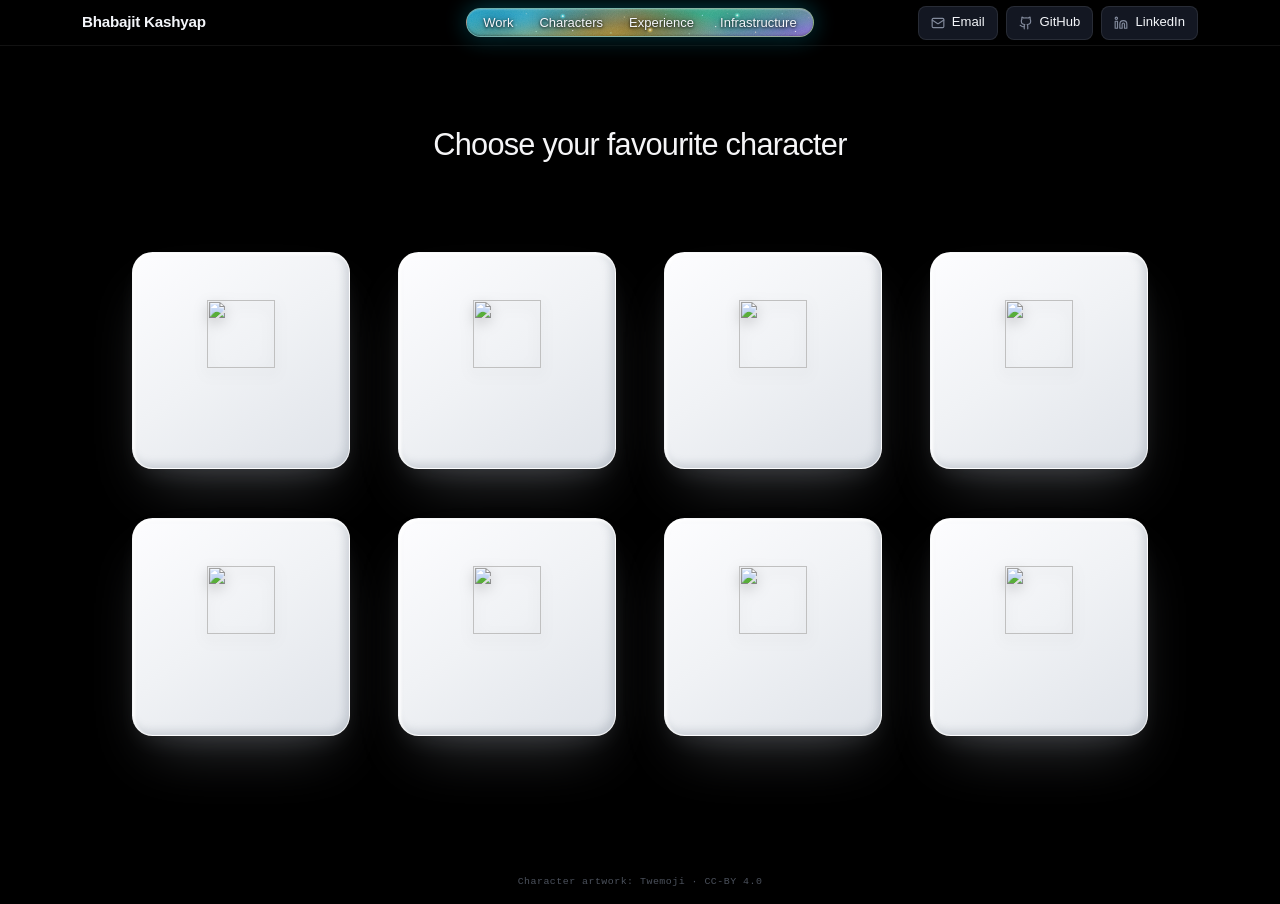
==== commit 419c9a91: "Link character page from primary navigation" ====
--- a/characters.html
+++ b/characters.html
@@ -20,7 +20,7 @@
       <nav class="site-nav" aria-label="Primary Navigation">
         <ul class="nav-capsule">
           <li><a class="nav-link" href="index.html#work">Work</a></li>
-          <li><span class="nav-link nav-link--placeholder" title="Placeholder — coming soon">Concepts</span></li>
+          <li><a class="nav-link" href="characters.html" aria-current="page">Characters</a></li>
           <li><span class="nav-link nav-link--placeholder" title="Placeholder — coming soon">Experience</span></li>
           <li><a class="nav-link" href="index.html#trust">Infrastructure</a></li>
         </ul>
